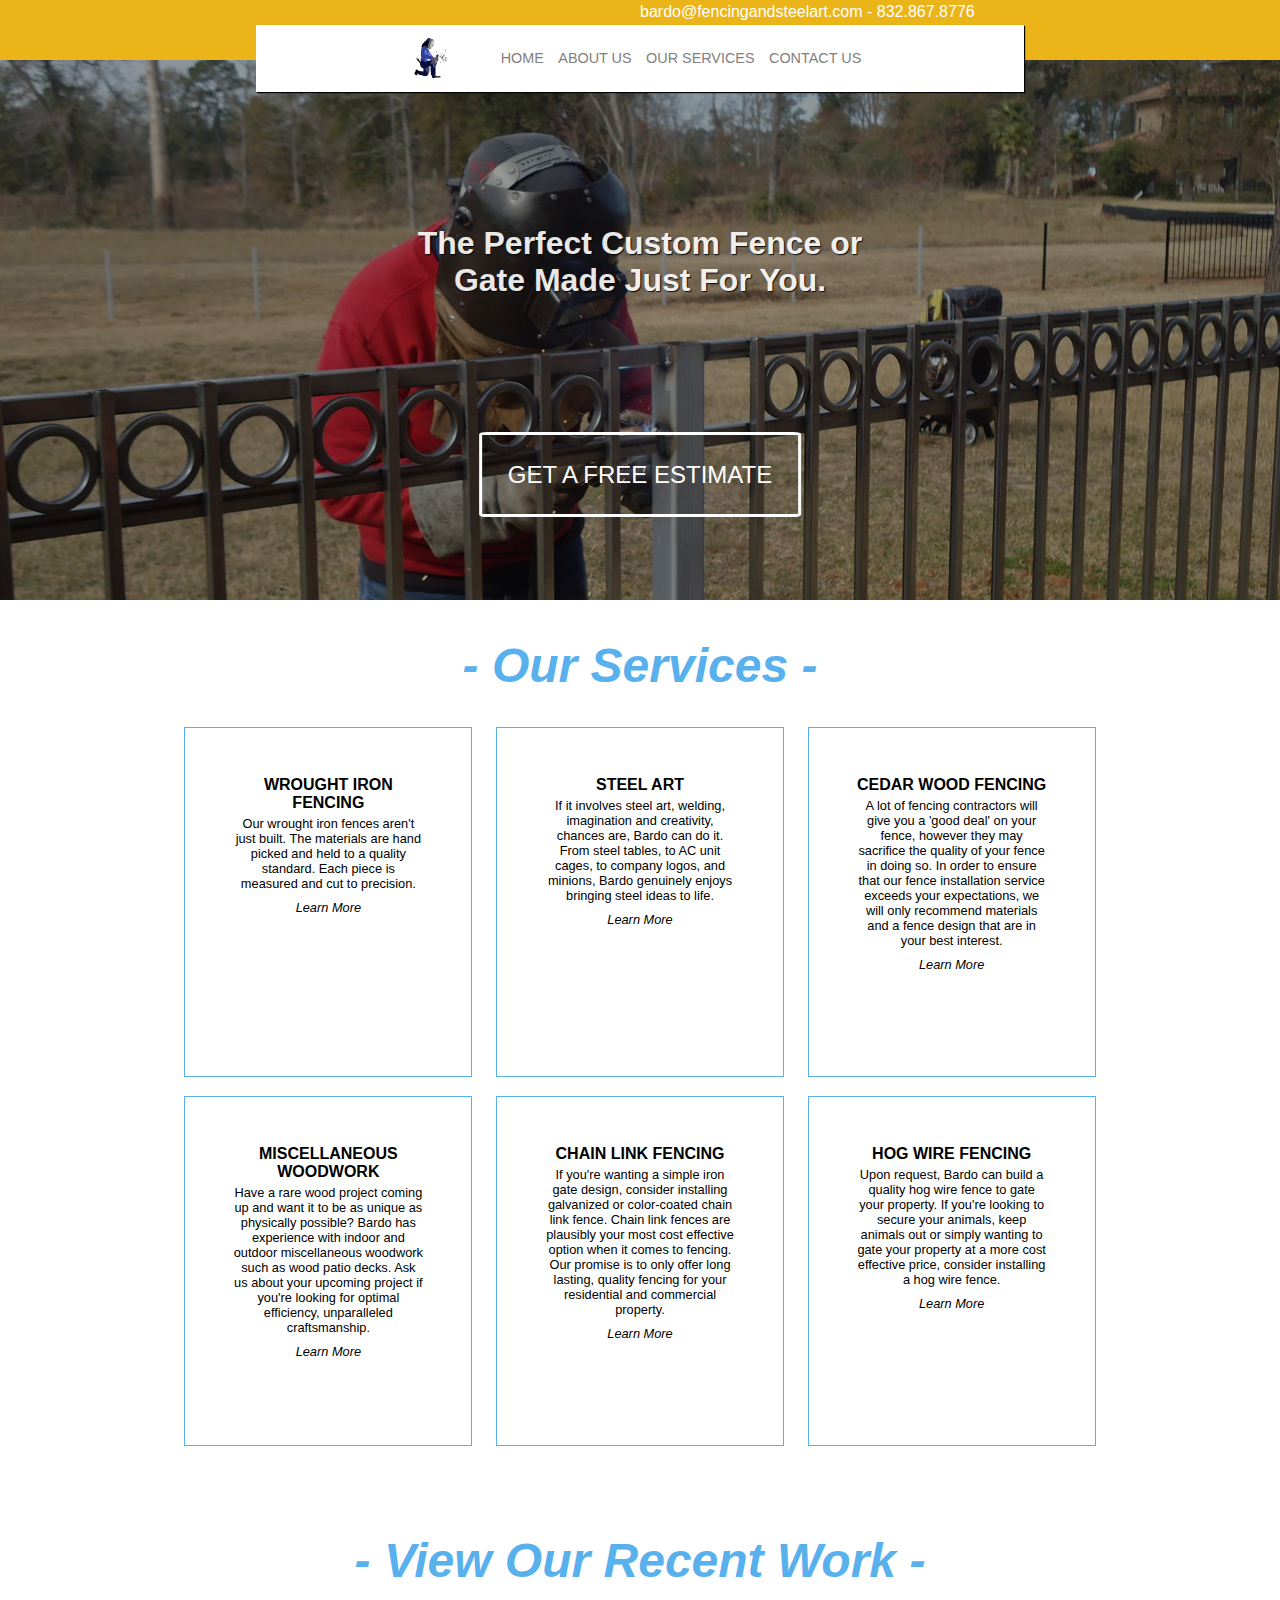
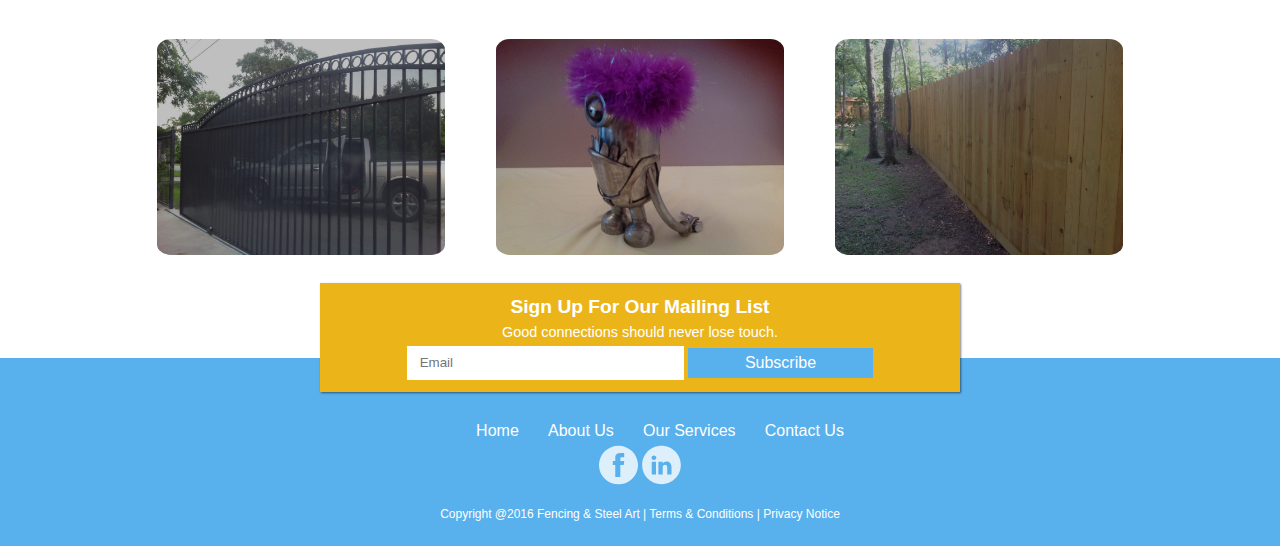
==== index.html @ 524e795d "linkedInLinkFixed" ====
<!DOCTYPE html>
<html>
<head>
	<meta name="google-site-verification" content="wmVwrDdYjZsV4L6t1O6WpBYHeqEw9Qr1m8OagSUHsdA"/>
	<link rel="stylesheet" type="text/css" href="styles/style.css">
	<title>Bardo&#39;s Fencing & Steel Art</title>
	<link rel="icon" 
      type="image/png" 
      href="images/bardoLogo2016.png">
</head>
<body>
	<div class="topHeader">
		<span class="companyInfo">
		<a href="mailto:bardo@fencingandsteelart.com">bardo@fencingandsteelart.com</a>  -  
		<a href="tel:+1-832-867-8776">832.867.8776</a></span>
	</div>
	
	<div class="imgContainer">
		<img src="images/bardoHomeImageCropped.png">
		<div class="overlay"></div>
		<span class="introText">The Perfect Custom Fence or Gate Made Just For You.</span>
		<a href="contactUs.html"><button class="ctaButton">GET A FREE ESTIMATE</button></a>
	</div>

	<div class="topMenuBar">
			<a href="index.html"><img id="logo" src="images/bardoLogo2016.png"></a>
			<ul class="navBar">
				<li><a href="index.html">HOME</a></li>
				<li><a href="aboutUs.html">ABOUT US</a></li>
				<li><a href="ourServices.html">OUR SERVICES</a></li>
				<li><a href="contactUs.html">CONTACT US</a></li>
			</ul>
		</div>

	<div class="servicesContainer">
		<h3>- Our Services -</h3>
		
		<div class="service">
			<h2>WROUGHT IRON FENCING</h2>
			<p>Our wrought iron fences aren&#39;t just built. The materials are hand picked and held to a quality standard. Each piece is measured and cut to precision.</p>
			<p class="learnMore"><a href="wroughtIronFencing.html">Learn More</a></p>
		</div>
		<div class="service">
			<h2>STEEL ART</h2>
			<p>If it involves steel art, welding, imagination and creativity, chances are, Bardo can do it. From steel tables, to AC unit cages, to company logos, and minions, Bardo genuinely enjoys bringing steel ideas to life. </p>
			<p class="learnMore"><a href="steelart.html">Learn More</a></p>
		</div>
		<div class="service">
			<h2>CEDAR WOOD FENCING</h2>
			<p>A lot of fencing contractors will give you a 'good deal' on your fence, however they may sacrifice the quality of your fence in doing so. In order to ensure that our fence installation service exceeds your expectations, we will only recommend materials and a fence design that are in your best interest.</p>
			<p class="learnMore"><a href="cedarWoodFencing.html">Learn More</a></p>
		</div>
		<div class="service">
			<h2>MISCELLANEOUS WOODWORK</h2>
			<p>Have a rare wood project coming up and want it to be as unique as physically possible? Bardo has experience with indoor and outdoor miscellaneous woodwork such as wood patio decks. Ask us about your upcoming project if you&#39;re looking for optimal efficiency, unparalleled craftsmanship.</p>
			<p class="learnMore"><a href="miscellaneousWoodWork.html">Learn More</a></p>
		</div>
			<div class="service">
			<h2>CHAIN LINK FENCING</h2>
			<p>If you&#39;re wanting a simple iron gate design, consider installing galvanized or color-coated chain link fence. Chain link fences are plausibly your most cost effective option when it comes to fencing. Our promise is to only offer long lasting, quality fencing for your residential and commercial property.</p>
			<p class="learnMore"><a href="ourServices.html">Learn More</a></p>
		</div>
			<div class="service">
			<h2>HOG WIRE FENCING</h2>
			<p>Upon request, Bardo can build a quality hog wire fence to gate your property. If you&#39;re looking to secure your animals, keep animals out or simply wanting to gate your property at a more cost effective price, consider installing a hog wire fence.</p>
			<p class="learnMore"><a href="ourServices.html">Learn More</a></p>
		</div>

	</div>
		<div class="mainContainer">
				<h3>- View Our Recent Work -</h3>
		<a href="wroughtIronFencing.html">
			<div class="project">
				<img class="projectImage" src="images/steelGateScreenJob/steelGateScreen2.jpg">		
				<div class="projectOverlay"></div>
				<h2 class="projectDescription">Steel Fencing</h2>
				<button class="projectButton">View More</button>
			</div>
		</a>
		<a href="steelart.html">
			<div class="project">
				<img class="projectImage" src="images/steelMinions/steelMinions2.jpg">
				<div class="projectOverlay"></div>
				<h2 class="projectDescription">Steel Art</h2>
				<button class="projectButton">View More</button>
			</div>
		</a>
		<a href="miscellaneousWoodWork.html">
			<div class="project">
				<img class="projectImage" src="images/woodFence/woodFence3.jpg">
				<div class="projectOverlay"></div>
				<h2 class="projectDescription">Wood Fencing</h2>
				<button class="projectButton">View More</button>
			</div>
		</a>
	</div>

	<div class="footer"> 
		<ul>
			<li class="footerMenuListItem"><a href="index.html">Home</a></li>
			<li class="footerMenuListItem"><a href="aboutUs.html">About Us</a></li>
			<li class="footerMenuListItem"><a href="ourServices.html">Our Services</a></li>
			<li class="footerMenuListItem"><a href="contactUs.html">Contact Us</a></li>

		</ul>
		<a href="https://www.facebook.com/bardosfencing/" target="_blank"><img class="icon" src="images/fbIcon.svg"></a>
		<a href="https://www.linkedin.com/company/bardosfencing&steelart" target="_blank"><img class="icon" src="images/liIcon.svg"></a>
		<p>Copyright @2016 Fencing & Steel Art   |   Terms & Conditions   |   Privacy Notice</p>

		<div class="emailSubscription">
			<h1>Sign Up For Our Mailing List</h1>
			<p>Good connections should never lose touch.</p>
			<input class="emailInput" placeholder="Email">
			<button class="subscribeButton">Subscribe</button>
		</div>
	</div>
	<script type="text/javascript" src="js/script.js"></script>
	<script>
		 (function(i,s,o,g,r,a,m){i['GoogleAnalyticsObject']=r;i[r]=i[r]||function(){
		 (i[r].q=i[r].q||[]).push(arguments)},i[r].l=1*new Date();a=s.createElement(o),
		 m=s.getElementsByTagName(o)[0];a.async=1;a.src=g;m.parentNode.insertBefore(a,m)
		 })(window,document,'script','//www.google-analytics.com/analytics.js','ga');

		 ga('create', 'UA-75287839-1', 'auto');
		 ga('send', 'pageview');

	</script>
</body>
</html>
---- styles/style.css ----
* {
	box-sizing: border-box;
	margin: 0; 
	font-family: 'Avenir', sans-serif;
}
a {
	text-decoration: none; 
	color: inherit;
}
a:visited {
	color: inherit; 
}
body {
	margin: 0; 
	padding: 0; 
}
.topHeader {
	width: 100%;
	height: 60px;
	background: rgb(235,181,26);
	position: relative;
	padding: .25%;
}
.companyInfo {
	font-size: 1em;
	color: white;
	margin-left: 50%;
}
.topMenuBar {
	width: 60%;
	background: white;
	padding: .75%;
	text-align: center; 
	position: absolute;
	top: 25px;
	left: 50%;
	transform: translate(-50%);
	box-shadow: 1px 1px 1px black;
}
#logo {
	width: 5%;
	vertical-align: middle;
}
.navBar {
	display: inline;
}
.navBar li {
	display: inline;
	padding: 5px;
	font-size: .9em;
	color: gray; 
	margin: auto;
}
.navBar li:hover {
	cursor: pointer; 
	color: black; 
	font-weight: bold; 
}
.imgContainer {
	width: 100%;
	height: 60vh;
	overflow: hidden;
}
.overlay {
	background: black; 
	opacity: .4; 
	width: 100%;
	height: 60vh;
	position: absolute;
	top: 60px; 
	left: 0;  
}
.imgContainer-NonHomePage {
	width: 100%;
	height: 400px;
	overflow: hidden;
	/*background: url("../images/bardo1.jpg");*/
	/* background-image: url("../images/wroughIronFencingHeaderImg.jpg"); */
}
.overlay-NonHomePage {
	background: black; 
	opacity: .4; 
	width: 100%;
	height: 400px;
	position: absolute;
	top: 60px; 
	left: 0;  
}
.introText-NonHomePage {
	position: absolute;
	left: 50%;
	top: 20%; 
	font-size: 2em;
	width: 40%;
	color: white;
	opacity: .9;  
	font-weight: bold; 
	transform: translateX(-50%);
	text-align: center; 
	text-shadow: 1px 1px 1px black;
}
.ctaButton-NonHomePage {
	border-radius: 2.5%;
	color: white; 
	position: absolute;
	top: 40%;
	left: 50%;
	transform: translateX(-50%);
	background-color: transparent;
	font-size: 1.5em; 
	padding: 2%; 
	border: 3px solid white;
}
.ctaButton-NonHomePage:hover {
	color: rgb(88,176,236); 
	cursor: pointer;
	border: 3px solid rgb(88,176,236);
}
img {
	width: 100%;
	display: inline-block;
}
.introText {
	position: absolute;
	left: 50%;
	top: 25%; 
	font-size: 2em;
	width: 40%;
	color: white;
	opacity: .9;  
	font-weight: bold; 
	transform: translateX(-50%);
	text-align: center; 
	text-shadow: 1px 1px 1px black;
}

.ctaButton {
	border-radius: 2.5%;
	color: white; 
	position: absolute;
	top: 48%;
	left: 50%;
	transform: translateX(-50%);
	background-color: transparent;
	font-size: 1.5em; 
	padding: 2%;
	border: 3px solid white;
}
.ctaButton:hover {
	color: rgb(88,176,236); 
	cursor: pointer;
	border: 3px solid rgb(88,176,236);
}
/*Image Projects Container*/
.mainContainer {
	width: 90%;
	text-align: center; 
	margin: 6% auto;
}
.project {
	width: 25%; 
	margin: 2%;
	display: inline-block;
	overflow: hidden;
	text-align: center;
	position: relative;
	border-radius: 5%; 
	max-height: 300px;
}
.projectImage {
	width: 100%; 
	vertical-align: middle;
}
.projectOverlay {
	position: absolute;
	top: 0;
	left: 0;
	width: 100%;
	height: 100%;
	background: black;
	opacity: .25; 
}
.projectDescription {
	font-size: 1.2em;
	color: white; 
	position: absolute;
	top: 45%;
	left: 50%;
	width: 70%;
	transform: translateX(-50%);
	text-shadow: 2px 2px 2px black;
	visibility: hidden;
}
.project:hover {
	cursor: pointer;
}
.project:hover > .projectDescription{
	visibility: visible;
	cursor: pointer; 
}
.projectButton {
	border-radius: 5%;
	color: rgb(88,176,236);
	position: absolute;
	top: 65%;
	left: 50%;
	transform: translateX(-50%);
	background-color: transparent;  
	font-size: .9em; 
	padding: 2%; 
	border: 1px solid rgb(88,176,236);
	visibility: hidden; 
}
.project:hover > .projectButton{
	visibility: visible;
	cursor: pointer; 
}
.projectButton:hover {
	font-size: 1em;
	color: white;
	border-color: white;
}
.servicesContainer {
	width: 75%;
	text-align: center; 
	margin: 3% auto;
}
h3 {
	font-weight: bold;
	font-size: 3em; 
	font-style: italic;
	color: rgb(88,176,236);
	margin: 2.5%;
}
h2 {
	font-size: 1em; 
	margin-bottom: 2%; 
}
.service {
	width: 30%; 
	min-height: 350px;
	border: 1px solid rgb(88,176,236);
	display: inline-block;
	padding: 5%; 
	vertical-align: top;
	margin: 1%; 
}
.service p {
	font-size: .8em;
}
.learnMore {
	font-style: oblique;
	margin-top: 5%; 
}
/*Footer*/
.footer {
	width: 100%;
	background: rgb(88,176,236);
	margin: auto;
	padding-top: 5%;
	padding-bottom: 2%;
	position: relative;
	text-align: center;
}
.footer p {
	margin-top: 1%;
	color: white;
	font-size: .75em;
}
.icon {
	width: 3%;
	height: 3%;
	margin: auto;
	opacity: .8;
}
.footer ul li{
	color: white;
	font-size: 1em;
	padding: 1%;
}
.footerMenuListItem {
	display: inline;
}
.emailSubscription {
	position: absolute;
	top: -40%;
	left: 50%;
	transform: translate(-50%);
	width: 50%;
	background: rgb(235,181,26);
	text-align: center;
	padding: 1%;
	box-shadow: 1px 1px 2px rgba(0,0,0,.5);
}
.emailSubscription h1 {
	font-size: 1.2em;
	color: white;
}
.emailSubscription p {
	font-size: .9em;
	color: white;
	margin: 1% auto;
}
.emailSubscription input {
	border: none;
	padding: 2%;
	height: 2.5em;
	width: 45%;
}
.subscribeButton {
	color: white;
	font-size: 1em;
	background: rgb(88,176,236);
	border: none;
	padding: 1%;
    width: 30%;
    vertical-align: middle;
}

/* WoodProject1 */
.woodMainContainer {
	margin: 4% auto;
	width: 100%;
	text-align: center;
}
.woodProjectDiv {
	width: 35%;
	height: 350px; 
	overflow: hidden;
	border: 2px solid black;
	border-radius: 1%; 
	display: inline-block;
	margin: 1%;  
}
.woodProjectDiv:hover {
	cursor: pointer;
}
.woodProjectPhoto {
	width: 100%; 
}

/*Contact Us*/
.contactContainer {
	width: 70%;
	margin: 5% auto;
	text-align: center;
}
.contactInput {
	width: 45%;
	height: 30px;
	display: block;
	padding-left: 5px; 
	margin: 3% auto;
}
.contactUsButton {
	color: white;
	background: rgb(88,176,236);
	border-radius: 2%;
	border: 1px solid rgb(88, 176,236);
	width: 30%;
	height: 30px;
}
h1 {
	font-size: 1.2em;
	color: rgba(0, 0, 0, 0.8);
}
.messageTextBox {
	min-height: 50px; 
	min-width: 45%; 
	resize: none;
	text-align: top; 	
}
/*About Us*/
.aboutUsContainer {
	text-align: justify;
	width: 65%;
	margin: 7% auto;
}
.aboutUsContainer * {
	line-height: 1.4;
}
.aboutUsContainer h1 {
	font-style: oblique;
	color: rgb(88, 176, 236);
	margin-bottom: 2%;
}
.aboutUsContainer h2 {
	margin-top: 2%;
}
input.text {
	border: 1px solid rgb(88,176,236);
}

/*Our Services*/
.pageService {
	width: 35%; 
	min-height: 500px;
	border: 1px solid rgb(88,176,236);
	display: inline-block;
	padding: 2%; 
	vertical-align: top;
	margin: 1%; 
	text-align: justify;
}
.servicesPageContainer {
	width: 90%;
	text-align: center;
	margin: 7% auto;
}
.servicesPageContainer * {
	line-height: 1.4;
}

/*Single Service Page*/
.singleServiceContainer {
	width: 70%;
	margin: 7% auto;
	text-align: center;
}
.singleServiceContainer p {
	font-size: 1em;
	margin: 1% auto;
}
.singleServiceContainer * {
	line-height: 1.4;
}
.singleServiceList {
	text-align: left;
	width: 80%;
}
.singleServiceProject {
	width: 20%;
	margin: 5% 2%;
	overflow: hidden;
	max-height: 300px;
	border: 1px solid rgb(88,176,236);
	border-radius: 5%;
	display: inline-block;
	position: relative;
}
.singleServiceProject img {
	width: 100%;
	vertical-align: middle;
}
@media only screen and (max-width: 760px) {
	.companyInfo {
	margin-left: 30%;
	}
	.topMenuBar {
	width: 80%;
	}
	.imgContainer {
		height: 400px;
	}
	.overlay {
		height: 400px;
	}
	.introText {
		font-size: 2em;
		width: 50%; 
		top: 20%;
	}
	.overlay {
		opacity: .4; 
	}
	.ctaButton {
		font-size: 1.5em; 
		top: 45%;
	}
	.mainContainer {
		padding: 1%;
		width: 80%;
		margin-bottom: 10%;
	}
	.project {
		display: block;
		width: 80%; 
		margin: auto;
		margin-bottom: 2%; 
	}
	.service {
		display: block;
		width: 100%; 
		margin: auto;
		margin-bottom: 2%; 
		min-height: 200px;
	}
	.servicesContainer {
		width: 80%;
	}
	.footer ul {
		margin-top: 3%;
	}
	.emailSubscription {
		width: 80%;
	}
	.woodProjectDiv {
		display: block;
		width: 80%;
		margin: auto; 
		margin-bottom: 2%; 
	}
	.introText-NonHomePage {
		top: 15%;
		width: 55%;
	}
	.ctaButton-NonHomePage {
		top: 40%;
		font-size: 1.5em;
	}
	.aboutUsContainer {
		margin: 15% auto;
	}
	.servicesPageContainer {
		margin-bottom: 10%;
	}
	.contactContainer {
		padding: 5%;
		margin: 10% auto;
		width: 90%;
	}
	.pageService {
		width: 80%;
	}
	.singleServiceProject {
		width: 45%;
	}
}

/* Ipad */
@media only screen and (min-device-width: 481px) and (max-device-width: 1024px) and (orientation:portrait) {
	.companyInfo {
		margin-left: 45%;
	}
	.imgContainer {
		height: 400px;
	}
	.imgContainer-NonHomePage {
		height: 350px;
	}
	.overlay-NonHomePage {
		height: 350px;
	}
	.overlay {
		height: 400px;
	}
	.introText {
		width: 50%; 
		top: 10%;
	}
	.ctaButton {
		top: 20%;
	}
	.mainContainer {
		padding: 1%;
		width: 90%;
		margin-bottom: 10%;
	}
	.project {
		display: block;
		width: 80%; 
		min-height: 400px;
		margin: 1% auto;
	}
	.service {
		display: block;
		width: 100%; 
		margin: 1% auto;
		min-height: 200px;
	}
	.servicesContainer {
		width: 80%;
	}
	.footer ul {
		margin-top: 2%;
	}
	.footer p {
		font-size: .5em;
	}
	.emailSubscription {
		width: 70%;
		top: -30%;
	}
	.woodProjectDiv {
		display: block;
		width: 80%;
		margin: auto; 
		margin-bottom: 2%; 
	}
	.introText-NonHomePage {
		top: 10%;
		width: 55%;
	}
	.ctaButton-NonHomePage {
		top: 20%;
		font-size: 1.5em;
	}
	.aboutUsContainer {
		width: 79%;
	}
	.servicesPageContainer {
		margin-bottom: 10%;
		width: 100%;
	}
	.contactContainer {
		padding: 5%;
		margin: 0% auto;
		width: 90%;
	}
	.pageService {
		width: 80%;
		min-height: 250px;
	}
	.singleServiceContainer {
		width: 79%;
	}
	.singleServiceProject {
		width: 45%;
	}

}

@media screen and (max-device-width: 480px) {

	.companyInfo {
	margin-left: 50%;
	}
	.imgContainer {
		height: 400px;
	}
	.overlay {
		height: 400px;
	}
	.introText {
		width: 50%; 
		top: 10%;
	}
	.ctaButton {
		top: 20%;
	}
	.mainContainer {
		padding: 1%;
		width: 90%;
		margin-bottom: 10%;
	}
	.project {
		display: block;
		width: 80%; 
		min-height: 400px;
		margin: 1% auto;
	}
	.service {
		display: block;
		width: 100%; 
		margin: 1% auto;
		min-height: 200px;
	}
	.servicesContainer {
		width: 80%;
	}
	.footer ul {
		margin-top: 2%;
	}
	.footer p {
		font-size: .5em;
	}
	.emailSubscription {
		width: 70%;
		top: -30%;
	}
	.woodProjectDiv {
		display: block;
		width: 80%;
		margin: auto; 
		margin-bottom: 2%; 
	}
	.introText-NonHomePage {
		top: 10%;
		width: 55%;
	}
	.ctaButton-NonHomePage {
		top: 18%;
		font-size: 1.5em;
	}
	.aboutUsContainer {
		margin: 15% auto;
		width: 79%;
	}
	.servicesPageContainer {
		margin-bottom: 10%;
		width: 100%;
	}
	.contactContainer {
		padding: 5%;
		margin: 10% auto;
		width: 90%;
	}
	.pageService {
		width: 80%;
	}
	.singleServiceContainer {
		width: 79%;
	}
	.singleServiceProject {
		width: 45%;
	}
}
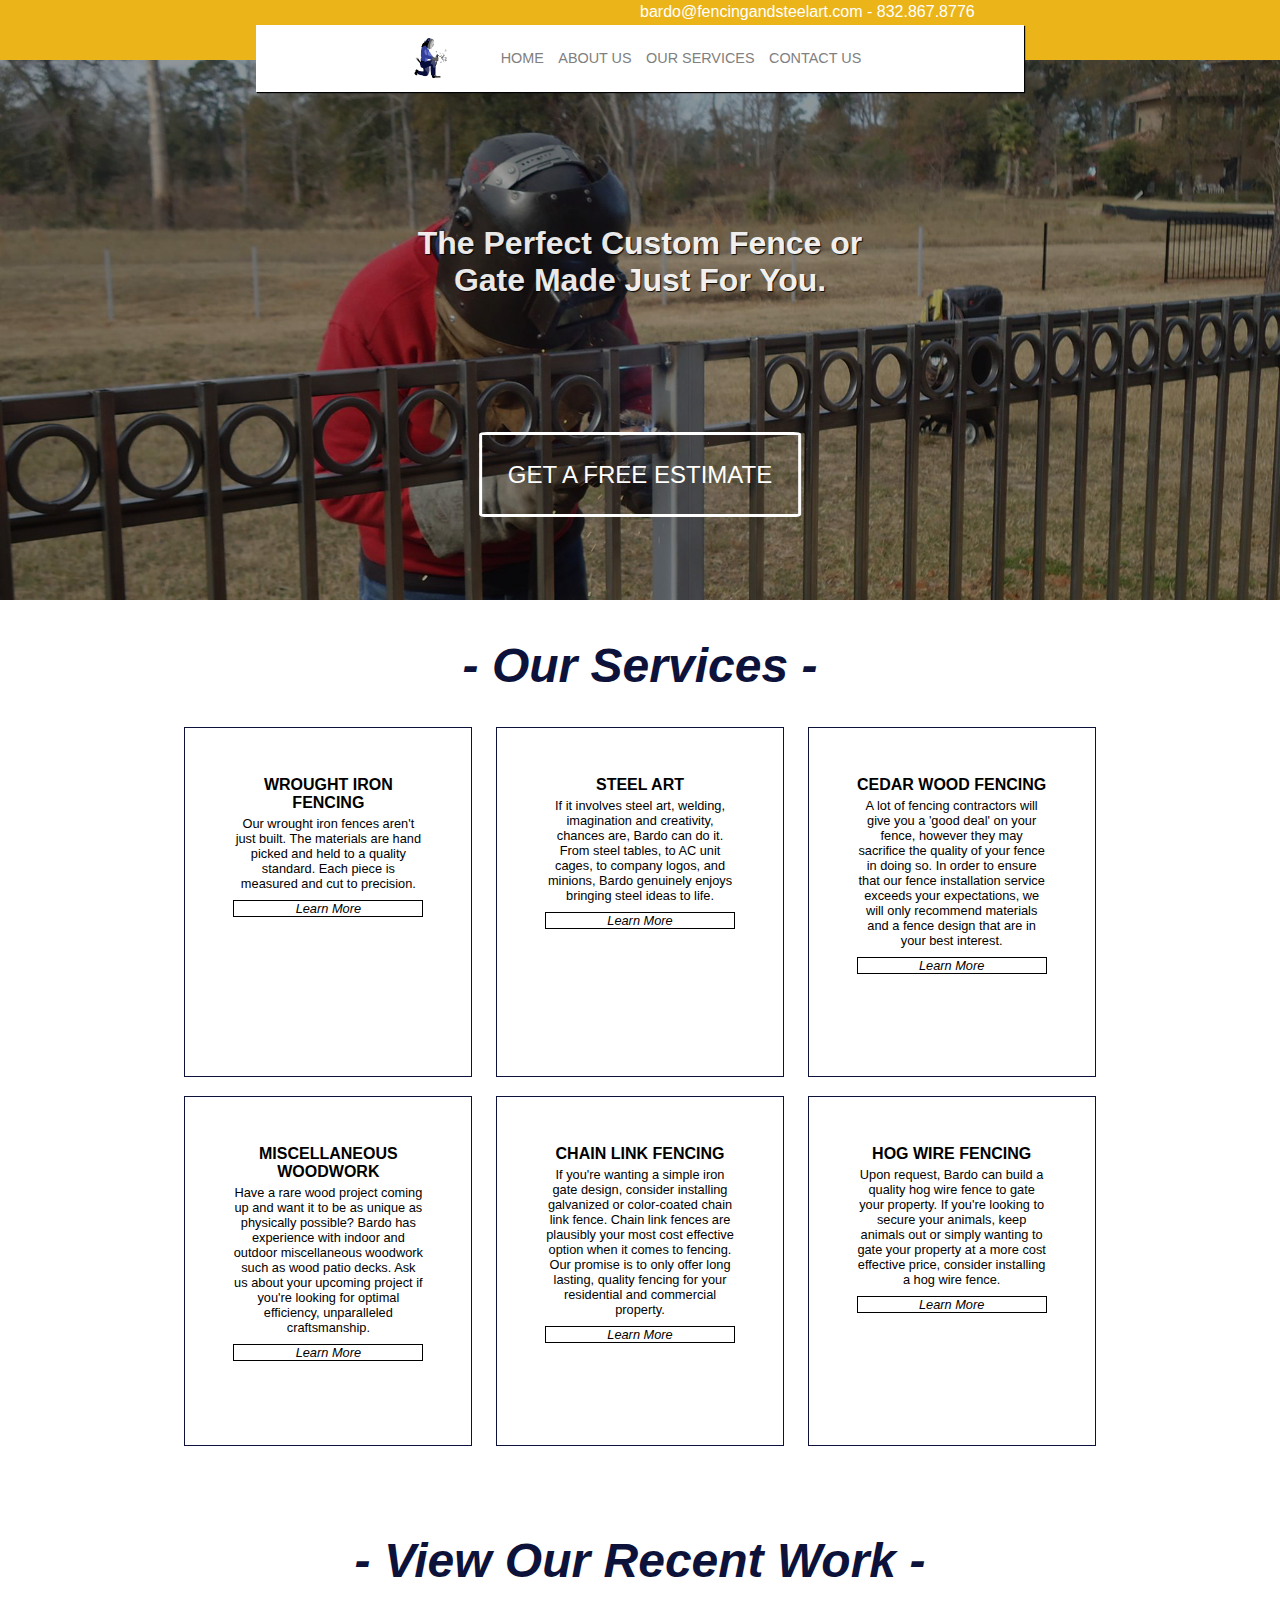
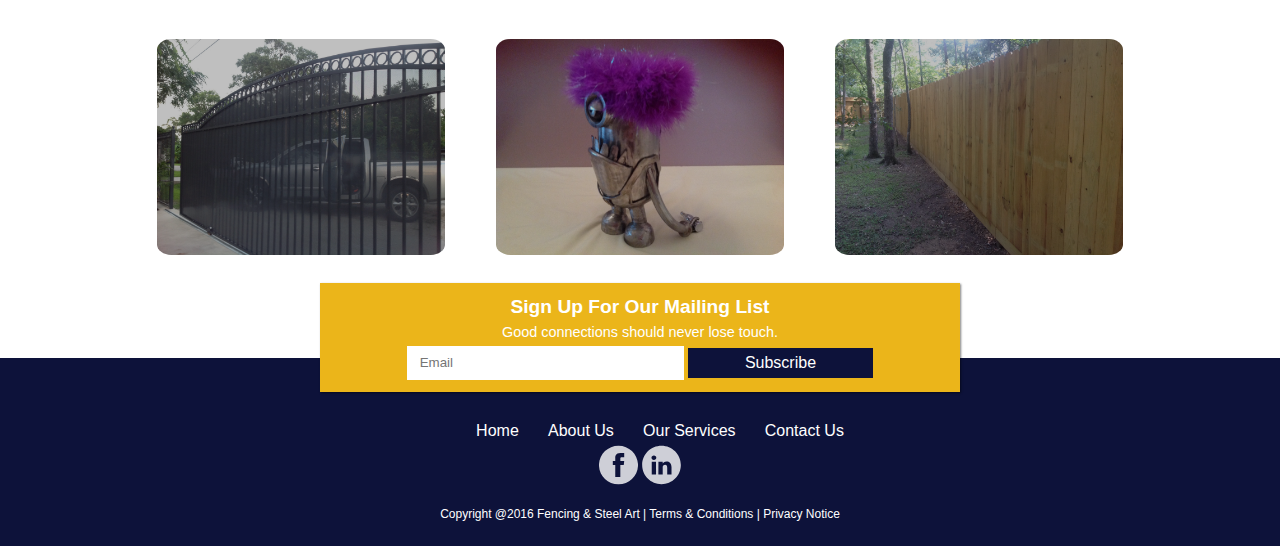
==== commit 95309c6a: "colorChange" ====
--- a/index.html
+++ b/index.html
@@ -58,12 +58,12 @@
 			<div class="service">
 			<h2>CHAIN LINK FENCING</h2>
 			<p>If you&#39;re wanting a simple iron gate design, consider installing galvanized or color-coated chain link fence. Chain link fences are plausibly your most cost effective option when it comes to fencing. Our promise is to only offer long lasting, quality fencing for your residential and commercial property.</p>
-			<p class="learnMore"><a href="ourServices.html">Learn More</a></p>
+			<p class="learnMore"><a href="chainLinkFencing.html">Learn More</a></p>
 		</div>
 			<div class="service">
 			<h2>HOG WIRE FENCING</h2>
 			<p>Upon request, Bardo can build a quality hog wire fence to gate your property. If you&#39;re looking to secure your animals, keep animals out or simply wanting to gate your property at a more cost effective price, consider installing a hog wire fence.</p>
-			<p class="learnMore"><a href="ourServices.html">Learn More</a></p>
+			<p class="learnMore"><a href="hogWireFencing.html">Learn More</a></p>
 		</div>
 
 	</div>
--- a/styles/style.css
+++ b/styles/style.css
@@ -112,9 +112,9 @@
 	border: 3px solid white;
 }
 .ctaButton-NonHomePage:hover {
-	color: rgb(88,176,236); 
+	color: #E6A900;
 	cursor: pointer;
-	border: 3px solid rgb(88,176,236);
+	border: 3px solid #E6A900;
 }
 img {
 	width: 100%;
@@ -147,9 +147,9 @@
 	border: 3px solid white;
 }
 .ctaButton:hover {
-	color: rgb(88,176,236); 
+	color: #E6A900; 
 	cursor: pointer;
-	border: 3px solid rgb(88,176,236);
+	border: 3px solid #E6A900;
 }
 /*Image Projects Container*/
 .mainContainer {
@@ -200,7 +200,7 @@
 }
 .projectButton {
 	border-radius: 5%;
-	color: rgb(88,176,236);
+	color: white;
 	position: absolute;
 	top: 65%;
 	left: 50%;
@@ -208,8 +208,9 @@
 	background-color: transparent;  
 	font-size: .9em; 
 	padding: 2%; 
-	border: 1px solid rgb(88,176,236);
+	border: 1px solid white;
 	visibility: hidden; 
+	opacity: .8;
 }
 .project:hover > .projectButton{
 	visibility: visible;
@@ -217,8 +218,7 @@
 }
 .projectButton:hover {
 	font-size: 1em;
-	color: white;
-	border-color: white;
+	opacity: 1;
 }
 .servicesContainer {
 	width: 75%;
@@ -229,7 +229,7 @@
 	font-weight: bold;
 	font-size: 3em; 
 	font-style: italic;
-	color: rgb(88,176,236);
+	color: #0D123A;
 	margin: 2.5%;
 }
 h2 {
@@ -239,7 +239,7 @@
 .service {
 	width: 30%; 
 	min-height: 350px;
-	border: 1px solid rgb(88,176,236);
+	border: 1px solid #0D123A;
 	display: inline-block;
 	padding: 5%; 
 	vertical-align: top;
@@ -251,11 +251,13 @@
 .learnMore {
 	font-style: oblique;
 	margin-top: 5%; 
+	border: 1px solid;
 }
 /*Footer*/
 .footer {
 	width: 100%;
-	background: rgb(88,176,236);
+/* 	background: rgb(88,176,236); */
+	background: #0D123A;
 	margin: auto;
 	padding-top: 5%;
 	padding-bottom: 2%;
@@ -280,6 +282,9 @@
 }
 .footerMenuListItem {
 	display: inline;
+}
+.footerMenuListItem:hover {
+	text-decoration: underline;
 }
 .emailSubscription {
 	position: absolute;
@@ -310,11 +315,18 @@
 .subscribeButton {
 	color: white;
 	font-size: 1em;
-	background: rgb(88,176,236);
+	background: #0D123A;
 	border: none;
 	padding: 1%;
     width: 30%;
     vertical-align: middle;
+}
+.subscribeButton:hover {
+	cursor: pointer;
+}
+.subscribeButton:focus {
+	outline: none;
+	opacity: .8;
 }
 
 /* WoodProject1 */
@@ -395,7 +407,7 @@
 .pageService {
 	width: 35%; 
 	min-height: 500px;
-	border: 1px solid rgb(88,176,236);
+	border: 1px solid #304098;
 	display: inline-block;
 	padding: 2%; 
 	vertical-align: top;
@@ -433,7 +445,7 @@
 	margin: 5% 2%;
 	overflow: hidden;
 	max-height: 300px;
-	border: 1px solid rgb(88,176,236);
+	border: 1px solid #304098;
 	border-radius: 5%;
 	display: inline-block;
 	position: relative;
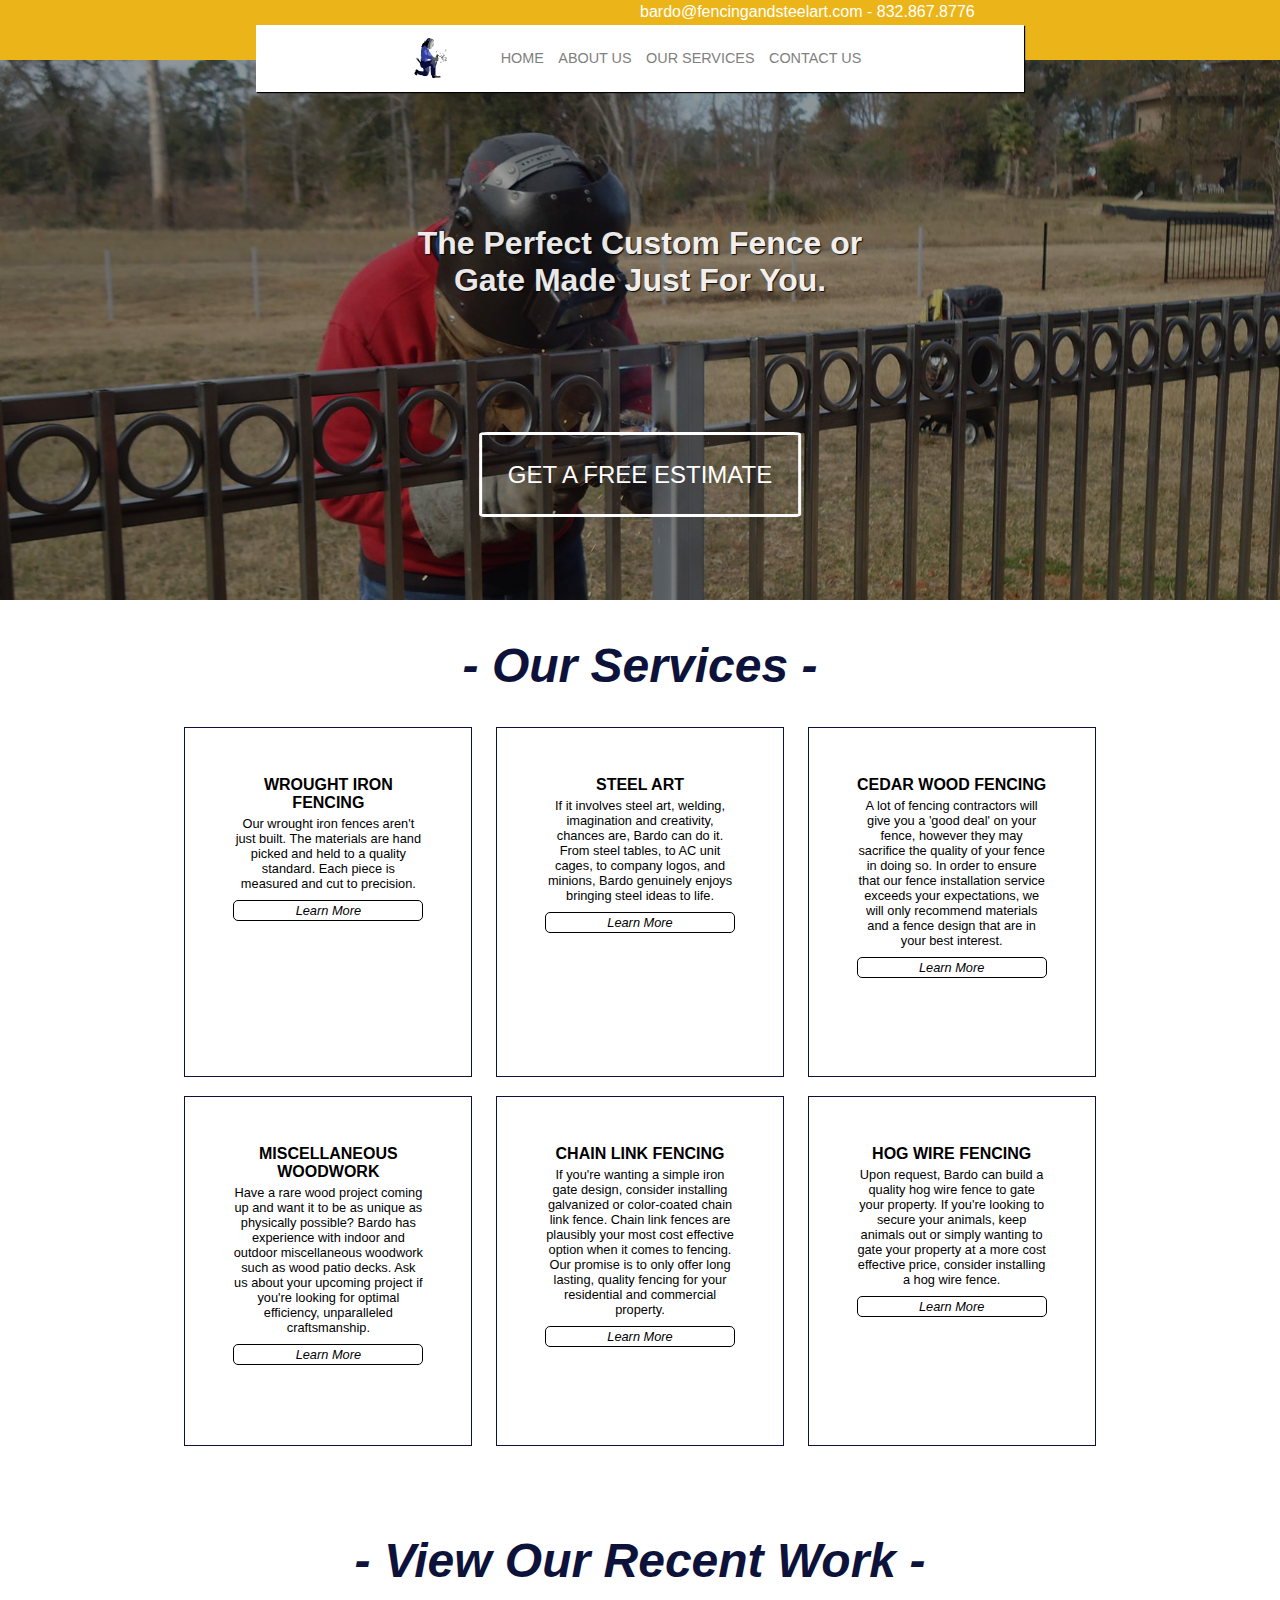
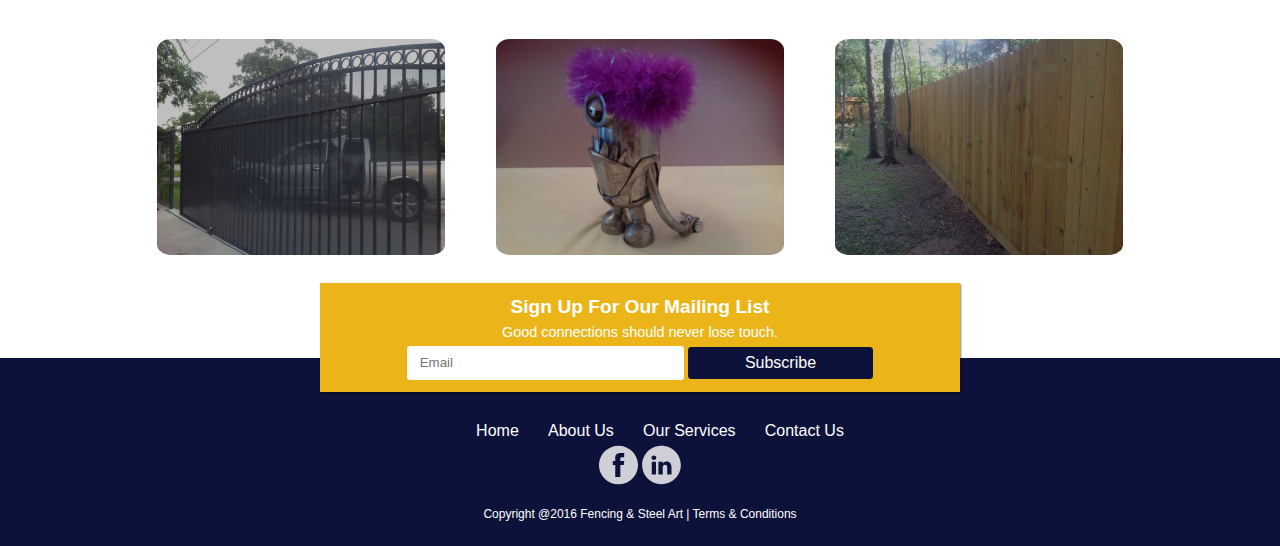
==== commit 7224f1d0: "addedTermsPage" ====
--- a/index.html
+++ b/index.html
@@ -105,7 +105,7 @@
 		</ul>
 		<a href="https://www.facebook.com/bardosfencing/" target="_blank"><img class="icon" src="images/fbIcon.svg"></a>
 		<a href="https://www.linkedin.com/company/bardosfencing&steelart" target="_blank"><img class="icon" src="images/liIcon.svg"></a>
-		<p>Copyright @2016 Fencing & Steel Art   |   Terms & Conditions   |   Privacy Notice</p>
+		<p>Copyright @2016 Fencing & Steel Art   |   <a href="terms.html">Terms & Conditions</a></p>
 
 		<div class="emailSubscription">
 			<h1>Sign Up For Our Mailing List</h1>
--- a/styles/style.css
+++ b/styles/style.css
@@ -250,8 +250,14 @@
 }
 .learnMore {
 	font-style: oblique;
-	margin-top: 5%; 
-	border: 1px solid;
+    margin-top: 5%;
+    border: 1px solid;
+    padding: 1%;
+    border-radius: 5px;
+    background: transparent;
+}
+.termsContainer {
+	text-align: left !important;
 }
 /*Footer*/
 .footer {
@@ -311,12 +317,14 @@
 	padding: 2%;
 	height: 2.5em;
 	width: 45%;
+	border-radius: 3px;
 }
 .subscribeButton {
 	color: white;
 	font-size: 1em;
 	background: #0D123A;
-	border: none;
+	border: 1px solid #0D123A;
+	border-radius: 3px;
 	padding: 1%;
     width: 30%;
     vertical-align: middle;
@@ -454,6 +462,10 @@
 	width: 100%;
 	vertical-align: middle;
 }
+
+
+
+
 @media only screen and (max-width: 760px) {
 	.companyInfo {
 	margin-left: 30%;
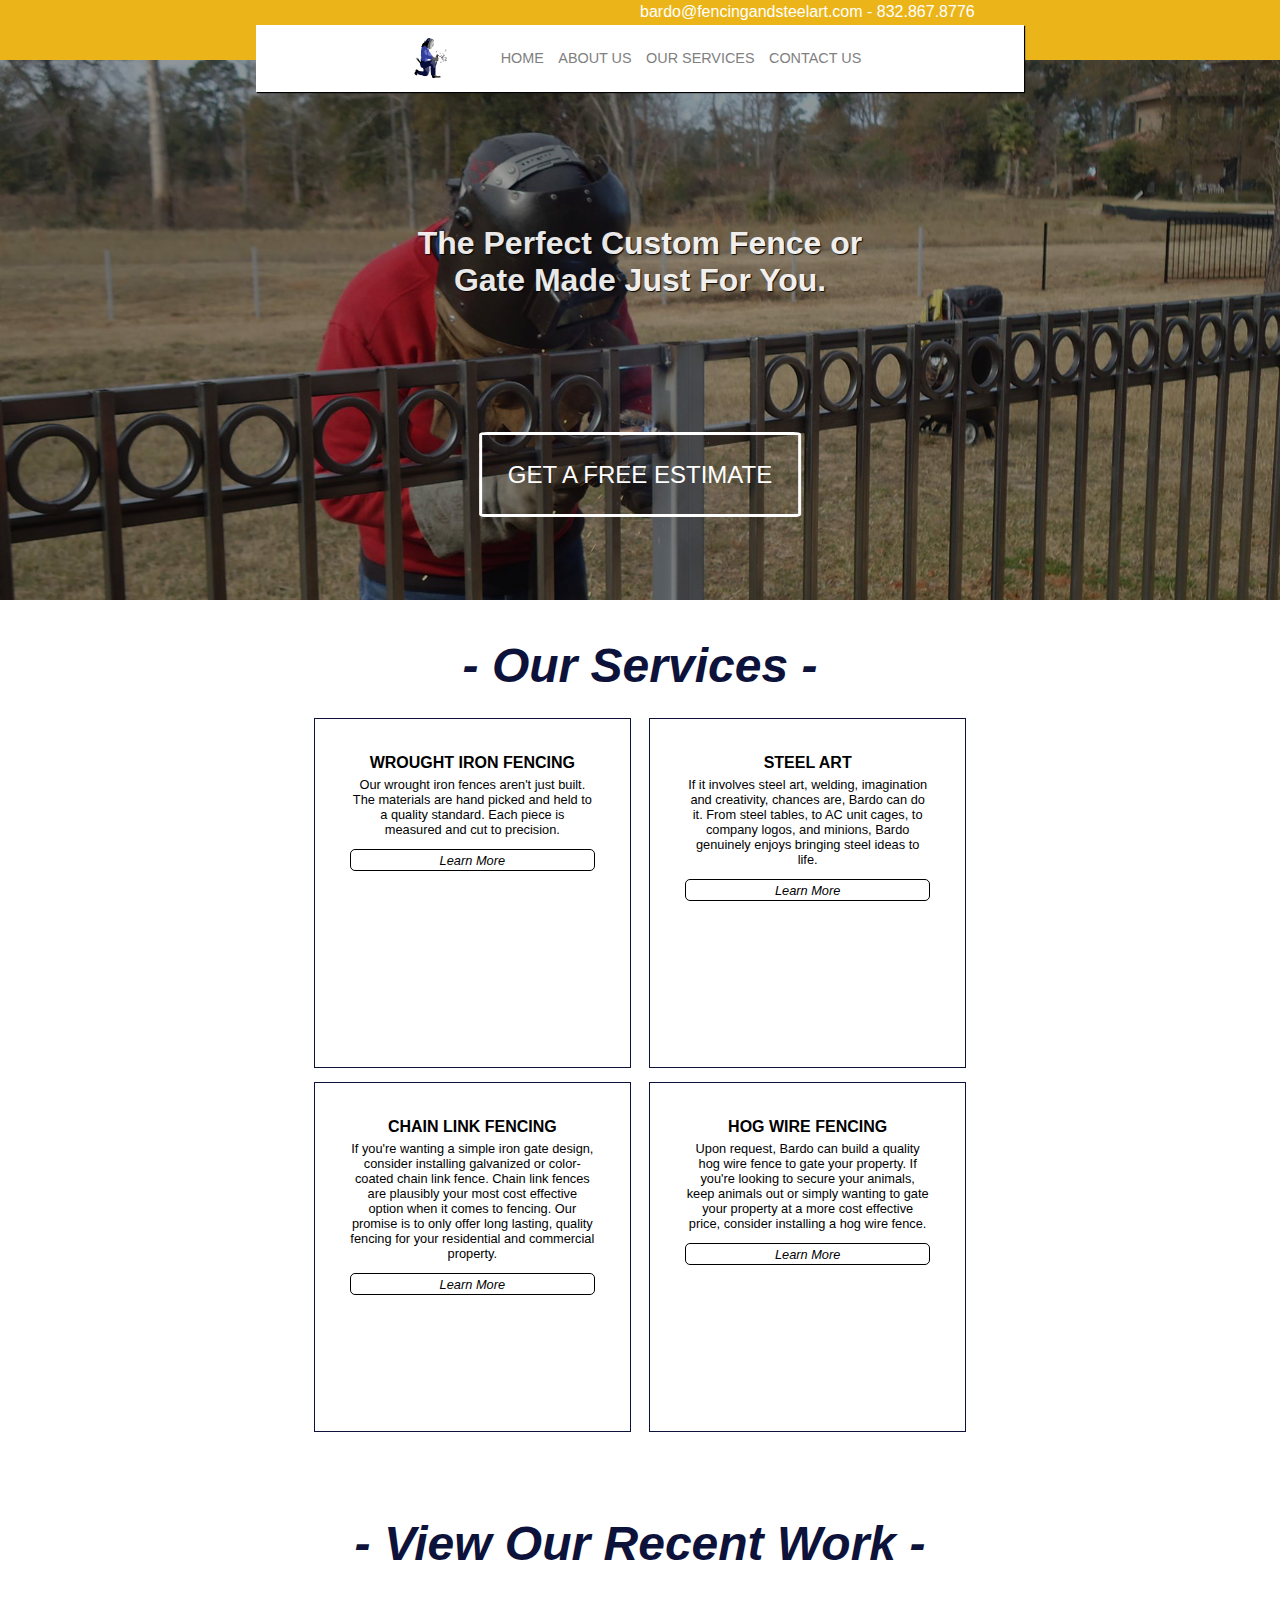
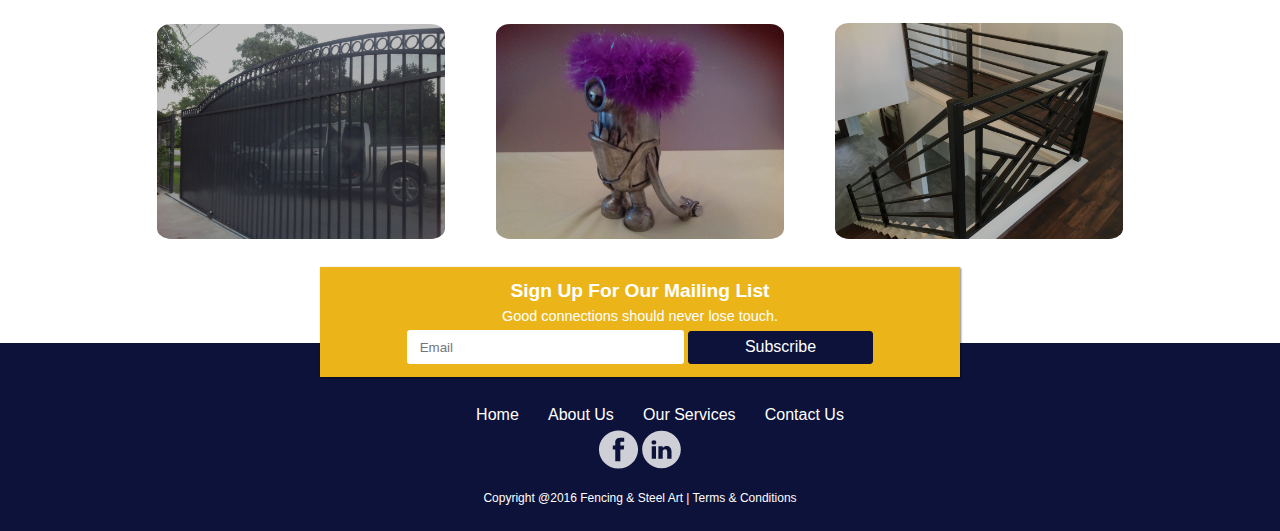
==== commit e9a49f86: "add iron railing image" ====
--- a/index.html
+++ b/index.html
@@ -45,7 +45,7 @@
 			<p>If it involves steel art, welding, imagination and creativity, chances are, Bardo can do it. From steel tables, to AC unit cages, to company logos, and minions, Bardo genuinely enjoys bringing steel ideas to life. </p>
 			<p class="learnMore"><a href="steelart.html">Learn More</a></p>
 		</div>
-		<div class="service">
+		<!-- <div class="service">
 			<h2>CEDAR WOOD FENCING</h2>
 			<p>A lot of fencing contractors will give you a 'good deal' on your fence, however they may sacrifice the quality of your fence in doing so. In order to ensure that our fence installation service exceeds your expectations, we will only recommend materials and a fence design that are in your best interest.</p>
 			<p class="learnMore"><a href="cedarWoodFencing.html">Learn More</a></p>
@@ -54,7 +54,7 @@
 			<h2>MISCELLANEOUS WOODWORK</h2>
 			<p>Have a rare wood project coming up and want it to be as unique as physically possible? Bardo has experience with indoor and outdoor miscellaneous woodwork such as wood patio decks. Ask us about your upcoming project if you&#39;re looking for optimal efficiency, unparalleled craftsmanship.</p>
 			<p class="learnMore"><a href="miscellaneousWoodWork.html">Learn More</a></p>
-		</div>
+		</div> -->
 			<div class="service">
 			<h2>CHAIN LINK FENCING</h2>
 			<p>If you&#39;re wanting a simple iron gate design, consider installing galvanized or color-coated chain link fence. Chain link fences are plausibly your most cost effective option when it comes to fencing. Our promise is to only offer long lasting, quality fencing for your residential and commercial property.</p>
@@ -85,11 +85,11 @@
 				<button class="projectButton">View More</button>
 			</div>
 		</a>
-		<a href="miscellaneousWoodWork.html">
+		<a href="wroughtIronFencing.html">
 			<div class="project">
-				<img class="projectImage" src="images/woodFence/woodFence3.jpg">
+				<img class="projectImage" src="images/wrought_iron_fencing_houston_texas.jpg">
 				<div class="projectOverlay"></div>
-				<h2 class="projectDescription">Wood Fencing</h2>
+				<h2 class="projectDescription">Iron Railing</h2>
 				<button class="projectButton">View More</button>
 			</div>
 		</a>
--- a/styles/style.css
+++ b/styles/style.css
@@ -221,7 +221,7 @@
 	opacity: 1;
 }
 .servicesContainer {
-	width: 75%;
+	width: 55%;
 	text-align: center; 
 	margin: 3% auto;
 }
@@ -237,7 +237,7 @@
 	margin-bottom: 2%; 
 }
 .service {
-	width: 30%; 
+	width: 45%; 
 	min-height: 350px;
 	border: 1px solid #0D123A;
 	display: inline-block;
@@ -466,7 +466,34 @@
 
 
 
+/* GALLERY */
+.thumb {
+	width: 200px; 
+}
+#feature {
+	width: 600px; 
+	float:right; 
+	/* margin: 10px; */
+}
+#feature img {
+	border: 4px solid #ccc;
+}
+.thumb {
+	border: 4px solid #ccc; 
+	/* margin: 4px; */
+}
+
+
+
 @media only screen and (max-width: 760px) {
+	/* GALLERY MOBILE */
+	#feature {
+		width: 100%;
+	}
+	.thumb {
+		width: 100px;
+	}
+
 	.companyInfo {
 	margin-left: 30%;
 	}
@@ -553,6 +580,14 @@
 
 /* Ipad */
 @media only screen and (min-device-width: 481px) and (max-device-width: 1024px) and (orientation:portrait) {
+		/* GALLERY MOBILE */
+	#feature {
+		width: 100%;
+	}
+	.thumb {
+		width: 100px;
+	}
+
 	.companyInfo {
 		margin-left: 45%;
 	}
@@ -645,6 +680,13 @@
 }
 
 @media screen and (max-device-width: 480px) {
+	/* GALLERY MOBILE */
+	#feature {
+		width: 100%;
+	}
+	.thumb {
+		width: 100px;
+	}
 
 	.companyInfo {
 	margin-left: 50%;
@@ -728,4 +770,7 @@
 	.singleServiceProject {
 		width: 45%;
 	}
-}+}
+
+
+
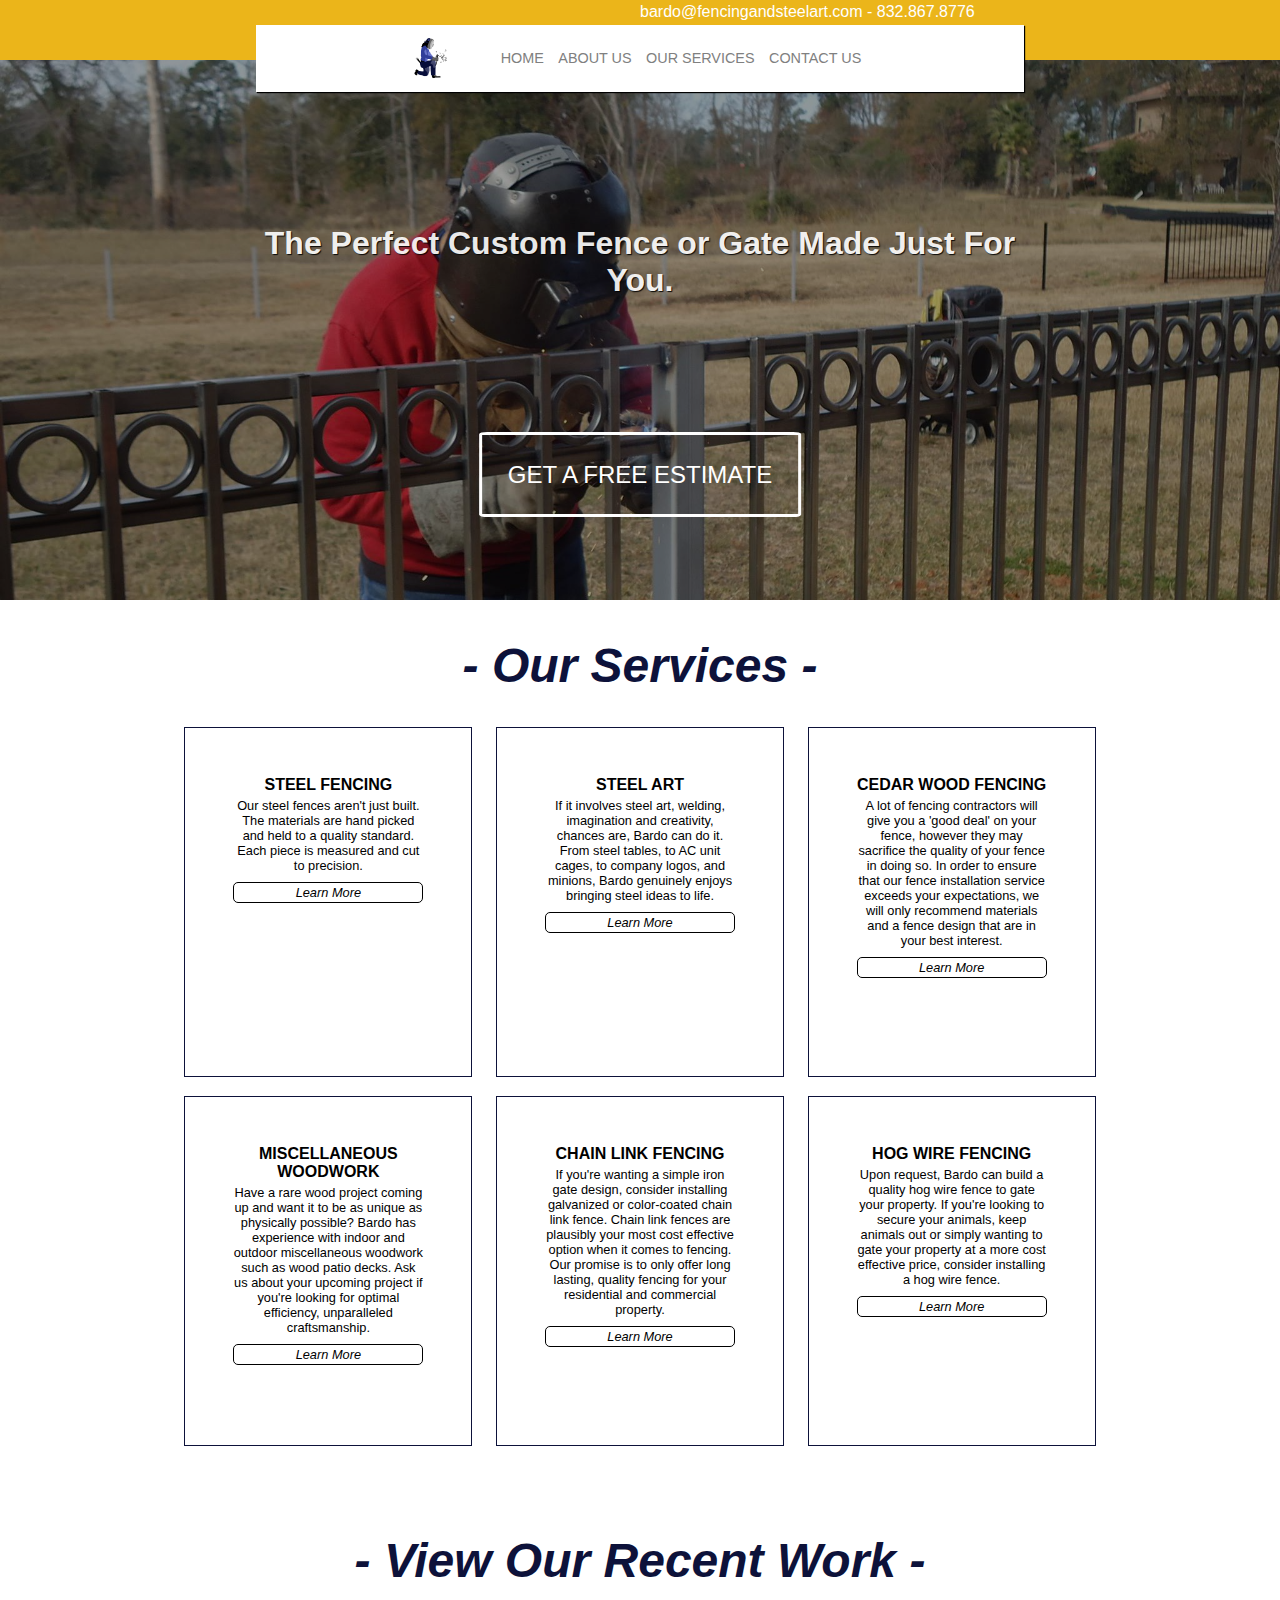
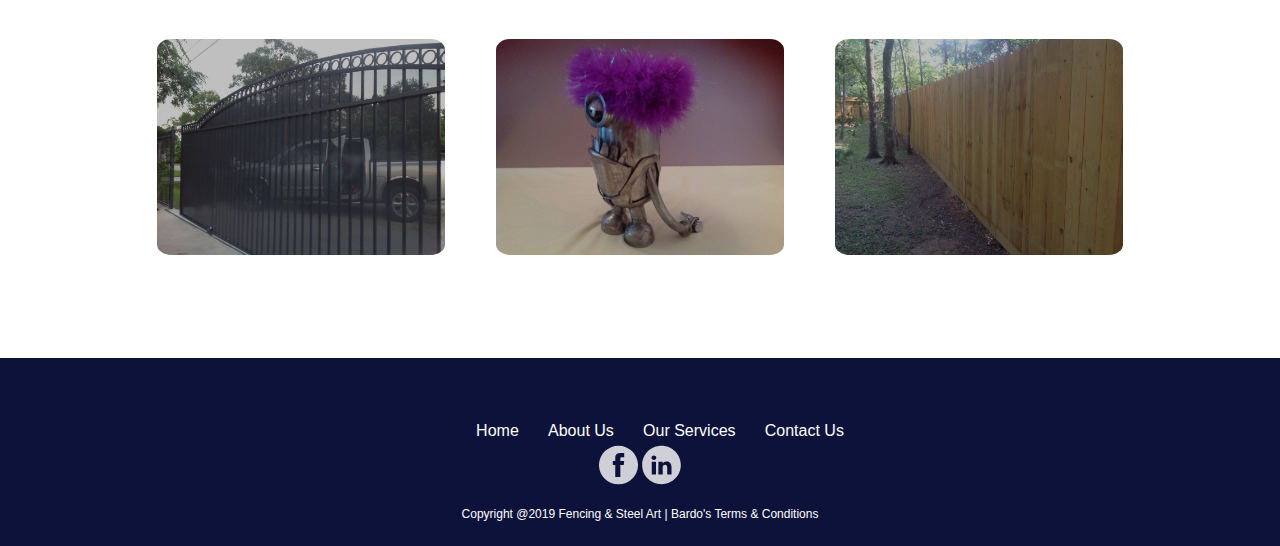
==== commit f4145a49: "Sunday Oct 27, 2019" ====
--- a/index.html
+++ b/index.html
@@ -16,7 +16,7 @@
 	</div>
 	
 	<div class="imgContainer">
-		<img src="images/bardoHomeImageCropped.png">
+		<img src="images/bardoHomeImageCroppedSmall.jpg">
 		<div class="overlay"></div>
 		<span class="introText">The Perfect Custom Fence or Gate Made Just For You.</span>
 		<a href="contactUs.html"><button class="ctaButton">GET A FREE ESTIMATE</button></a>
@@ -36,8 +36,8 @@
 		<h3>- Our Services -</h3>
 		
 		<div class="service">
-			<h2>WROUGHT IRON FENCING</h2>
-			<p>Our wrought iron fences aren&#39;t just built. The materials are hand picked and held to a quality standard. Each piece is measured and cut to precision.</p>
+			<h2>STEEL FENCING</h2>
+			<p>Our steel fences aren&#39;t just built. The materials are hand picked and held to a quality standard. Each piece is measured and cut to precision.</p>
 			<p class="learnMore"><a href="wroughtIronFencing.html">Learn More</a></p>
 		</div>
 		<div class="service">
@@ -45,7 +45,7 @@
 			<p>If it involves steel art, welding, imagination and creativity, chances are, Bardo can do it. From steel tables, to AC unit cages, to company logos, and minions, Bardo genuinely enjoys bringing steel ideas to life. </p>
 			<p class="learnMore"><a href="steelart.html">Learn More</a></p>
 		</div>
-		<!-- <div class="service">
+		<div class="service">
 			<h2>CEDAR WOOD FENCING</h2>
 			<p>A lot of fencing contractors will give you a 'good deal' on your fence, however they may sacrifice the quality of your fence in doing so. In order to ensure that our fence installation service exceeds your expectations, we will only recommend materials and a fence design that are in your best interest.</p>
 			<p class="learnMore"><a href="cedarWoodFencing.html">Learn More</a></p>
@@ -54,7 +54,7 @@
 			<h2>MISCELLANEOUS WOODWORK</h2>
 			<p>Have a rare wood project coming up and want it to be as unique as physically possible? Bardo has experience with indoor and outdoor miscellaneous woodwork such as wood patio decks. Ask us about your upcoming project if you&#39;re looking for optimal efficiency, unparalleled craftsmanship.</p>
 			<p class="learnMore"><a href="miscellaneousWoodWork.html">Learn More</a></p>
-		</div> -->
+		</div>
 			<div class="service">
 			<h2>CHAIN LINK FENCING</h2>
 			<p>If you&#39;re wanting a simple iron gate design, consider installing galvanized or color-coated chain link fence. Chain link fences are plausibly your most cost effective option when it comes to fencing. Our promise is to only offer long lasting, quality fencing for your residential and commercial property.</p>
@@ -85,11 +85,11 @@
 				<button class="projectButton">View More</button>
 			</div>
 		</a>
-		<a href="wroughtIronFencing.html">
+		<a href="miscellaneousWoodWork.html">
 			<div class="project">
-				<img class="projectImage" src="images/wrought_iron_fencing_houston_texas.jpg">
+				<img class="projectImage" src="images/woodFence/woodFence3.jpg">
 				<div class="projectOverlay"></div>
-				<h2 class="projectDescription">Iron Railing</h2>
+				<h2 class="projectDescription">Wood Fencing</h2>
 				<button class="projectButton">View More</button>
 			</div>
 		</a>
@@ -105,16 +105,25 @@
 		</ul>
 		<a href="https://www.facebook.com/bardosfencing/" target="_blank"><img class="icon" src="images/fbIcon.svg"></a>
 		<a href="https://www.linkedin.com/company/bardosfencing&steelart" target="_blank"><img class="icon" src="images/liIcon.svg"></a>
-		<p>Copyright @2016 Fencing & Steel Art   |   <a href="terms.html">Terms & Conditions</a></p>
-
-		<div class="emailSubscription">
-			<h1>Sign Up For Our Mailing List</h1>
-			<p>Good connections should never lose touch.</p>
-			<input class="emailInput" placeholder="Email">
-			<button class="subscribeButton">Subscribe</button>
-		</div>
+		<p>Copyright @2019 Fencing & Steel Art   |   <a href="terms.html">Bardo's Terms & Conditions</a></p>
 	</div>
 	<script type="text/javascript" src="js/script.js"></script>
+	<!-- JSON-LD markup generated by Google Structured Data Markup Helper. -->
+<script type="application/ld+json">
+{
+  "@context" : "http://schema.org",
+  "@type" : "LocalBusiness",
+  "name" : "Bardo's Fencing & Steel Art",
+  "image" : "http://fencingandsteelart.com/images/bardoLogo2016.png",
+  "telephone" : "832.867.8776",
+  "email" : "bardo@fencingandsteelart.com",
+  "address" : {
+    "@type" : "PostalAddress",
+    "addressLocality" : "Houston, Texas"
+  },
+  "url" : "http://fencingandsteelart.com/"
+}
+</script>
 	<script>
 		 (function(i,s,o,g,r,a,m){i['GoogleAnalyticsObject']=r;i[r]=i[r]||function(){
 		 (i[r].q=i[r].q||[]).push(arguments)},i[r].l=1*new Date();a=s.createElement(o),
--- a/styles/style.css
+++ b/styles/style.css
@@ -54,7 +54,7 @@
 .navBar li:hover {
 	cursor: pointer; 
 	color: black; 
-	font-weight: bold; 
+	/* font-weight: bold;  */
 }
 .imgContainer {
 	width: 100%;
@@ -125,7 +125,7 @@
 	left: 50%;
 	top: 25%; 
 	font-size: 2em;
-	width: 40%;
+	width: 60%;
 	color: white;
 	opacity: .9;  
 	font-weight: bold; 
@@ -221,7 +221,7 @@
 	opacity: 1;
 }
 .servicesContainer {
-	width: 55%;
+	width: 75%;
 	text-align: center; 
 	margin: 3% auto;
 }
@@ -237,7 +237,7 @@
 	margin-bottom: 2%; 
 }
 .service {
-	width: 45%; 
+	width: 30%; 
 	min-height: 350px;
 	border: 1px solid #0D123A;
 	display: inline-block;
@@ -507,8 +507,7 @@
 		height: 400px;
 	}
 	.introText {
-		font-size: 2em;
-		width: 50%; 
+		font-size: 2em; 
 		top: 20%;
 	}
 	.overlay {
@@ -603,8 +602,7 @@
 	.overlay {
 		height: 400px;
 	}
-	.introText {
-		width: 50%; 
+	.introText { 
 		top: 10%;
 	}
 	.ctaButton {
@@ -681,6 +679,9 @@
 
 @media screen and (max-device-width: 480px) {
 	/* GALLERY MOBILE */
+	.topMenuBar {
+		width: 80%;
+	}	
 	#feature {
 		width: 100%;
 	}
@@ -692,13 +693,12 @@
 	margin-left: 50%;
 	}
 	.imgContainer {
-		height: 400px;
+		height: 500px;
 	}
 	.overlay {
-		height: 400px;
-	}
-	.introText {
-		width: 50%; 
+		height: 500px;
+	}
+	.introText { 
 		top: 10%;
 	}
 	.ctaButton {
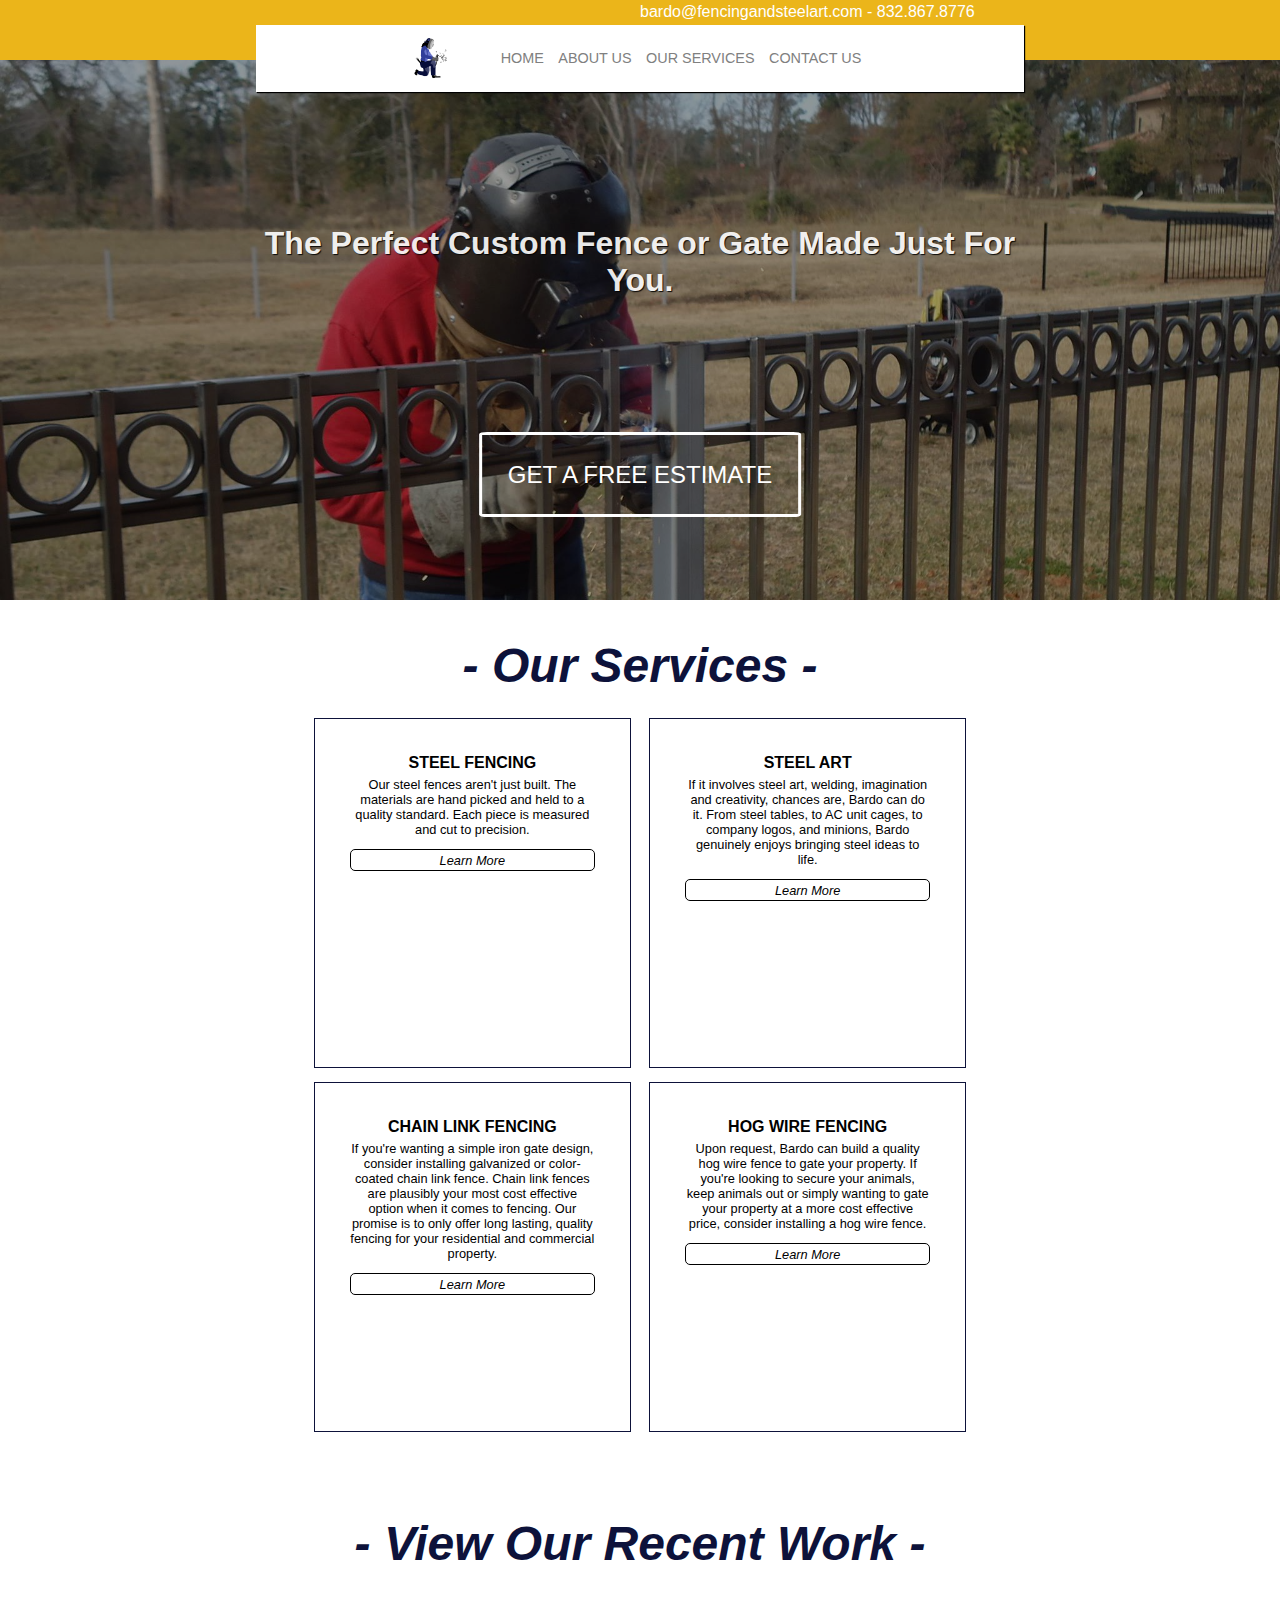
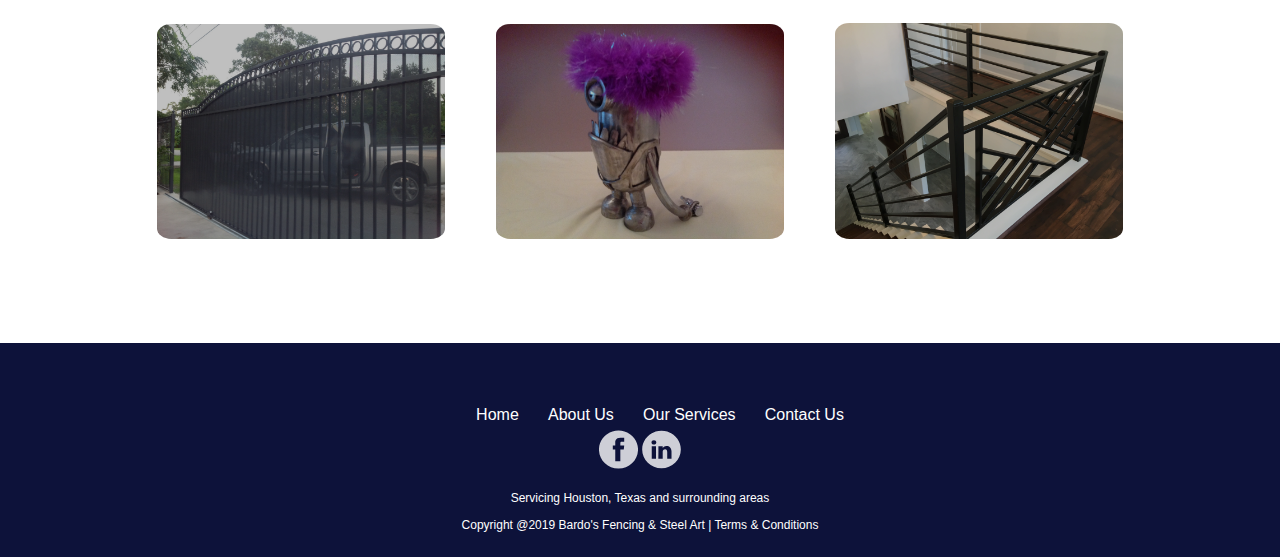
==== commit 224a44be: "edits - oct 27, 2019" ====
--- a/index.html
+++ b/index.html
@@ -45,7 +45,7 @@
 			<p>If it involves steel art, welding, imagination and creativity, chances are, Bardo can do it. From steel tables, to AC unit cages, to company logos, and minions, Bardo genuinely enjoys bringing steel ideas to life. </p>
 			<p class="learnMore"><a href="steelart.html">Learn More</a></p>
 		</div>
-		<div class="service">
+		<!-- <div class="service">
 			<h2>CEDAR WOOD FENCING</h2>
 			<p>A lot of fencing contractors will give you a 'good deal' on your fence, however they may sacrifice the quality of your fence in doing so. In order to ensure that our fence installation service exceeds your expectations, we will only recommend materials and a fence design that are in your best interest.</p>
 			<p class="learnMore"><a href="cedarWoodFencing.html">Learn More</a></p>
@@ -54,7 +54,7 @@
 			<h2>MISCELLANEOUS WOODWORK</h2>
 			<p>Have a rare wood project coming up and want it to be as unique as physically possible? Bardo has experience with indoor and outdoor miscellaneous woodwork such as wood patio decks. Ask us about your upcoming project if you&#39;re looking for optimal efficiency, unparalleled craftsmanship.</p>
 			<p class="learnMore"><a href="miscellaneousWoodWork.html">Learn More</a></p>
-		</div>
+		</div> -->
 			<div class="service">
 			<h2>CHAIN LINK FENCING</h2>
 			<p>If you&#39;re wanting a simple iron gate design, consider installing galvanized or color-coated chain link fence. Chain link fences are plausibly your most cost effective option when it comes to fencing. Our promise is to only offer long lasting, quality fencing for your residential and commercial property.</p>
@@ -79,17 +79,17 @@
 		</a>
 		<a href="steelart.html">
 			<div class="project">
-				<img class="projectImage" src="images/steelMinions/steelMinions2.jpg">
+				<img class="projectImage" src="images/steelMinions/steelMinionsOriginal.jpg">
 				<div class="projectOverlay"></div>
 				<h2 class="projectDescription">Steel Art</h2>
 				<button class="projectButton">View More</button>
 			</div>
 		</a>
-		<a href="miscellaneousWoodWork.html">
+		<a href="wroughtIronFencing.html">
 			<div class="project">
-				<img class="projectImage" src="images/woodFence/woodFence3.jpg">
+				<img class="projectImage" src="images/wrought_iron_fencing_houston_texas.jpg">
 				<div class="projectOverlay"></div>
-				<h2 class="projectDescription">Wood Fencing</h2>
+				<h2 class="projectDescription">Iron Railing</h2>
 				<button class="projectButton">View More</button>
 			</div>
 		</a>
@@ -105,11 +105,13 @@
 		</ul>
 		<a href="https://www.facebook.com/bardosfencing/" target="_blank"><img class="icon" src="images/fbIcon.svg"></a>
 		<a href="https://www.linkedin.com/company/bardosfencing&steelart" target="_blank"><img class="icon" src="images/liIcon.svg"></a>
-		<p>Copyright @2019 Fencing & Steel Art   |   <a href="terms.html">Bardo's Terms & Conditions</a></p>
+		<p>Servicing Houston, Texas and surrounding areas</p>
+		<p>Copyright @2019 Bardo's Fencing & Steel Art   |   <a href="terms.html">Terms & Conditions</a></p>
+
+		
 	</div>
 	<script type="text/javascript" src="js/script.js"></script>
-	<!-- JSON-LD markup generated by Google Structured Data Markup Helper. -->
-<script type="application/ld+json">
+	<script type="application/ld+json">
 {
   "@context" : "http://schema.org",
   "@type" : "LocalBusiness",
--- a/styles/style.css
+++ b/styles/style.css
@@ -54,7 +54,6 @@
 .navBar li:hover {
 	cursor: pointer; 
 	color: black; 
-	/* font-weight: bold;  */
 }
 .imgContainer {
 	width: 100%;
@@ -221,7 +220,7 @@
 	opacity: 1;
 }
 .servicesContainer {
-	width: 75%;
+	width: 55%;
 	text-align: center; 
 	margin: 3% auto;
 }
@@ -237,7 +236,7 @@
 	margin-bottom: 2%; 
 }
 .service {
-	width: 30%; 
+	width: 45%; 
 	min-height: 350px;
 	border: 1px solid #0D123A;
 	display: inline-block;
@@ -507,7 +506,7 @@
 		height: 400px;
 	}
 	.introText {
-		font-size: 2em; 
+		font-size: 2em;
 		top: 20%;
 	}
 	.overlay {
@@ -602,7 +601,7 @@
 	.overlay {
 		height: 400px;
 	}
-	.introText { 
+	.introText {
 		top: 10%;
 	}
 	.ctaButton {
@@ -678,10 +677,13 @@
 }
 
 @media screen and (max-device-width: 480px) {
+	.topMenuBar {
+		width: 80%;
+	}
+	.navBar li {
+	font-size: 1.2em;
+}
 	/* GALLERY MOBILE */
-	.topMenuBar {
-		width: 80%;
-	}	
 	#feature {
 		width: 100%;
 	}
@@ -693,12 +695,13 @@
 	margin-left: 50%;
 	}
 	.imgContainer {
-		height: 500px;
+		height: 400px;
 	}
 	.overlay {
-		height: 500px;
-	}
-	.introText { 
+		height: 400px;
+	}
+	.introText {
+		
 		top: 10%;
 	}
 	.ctaButton {
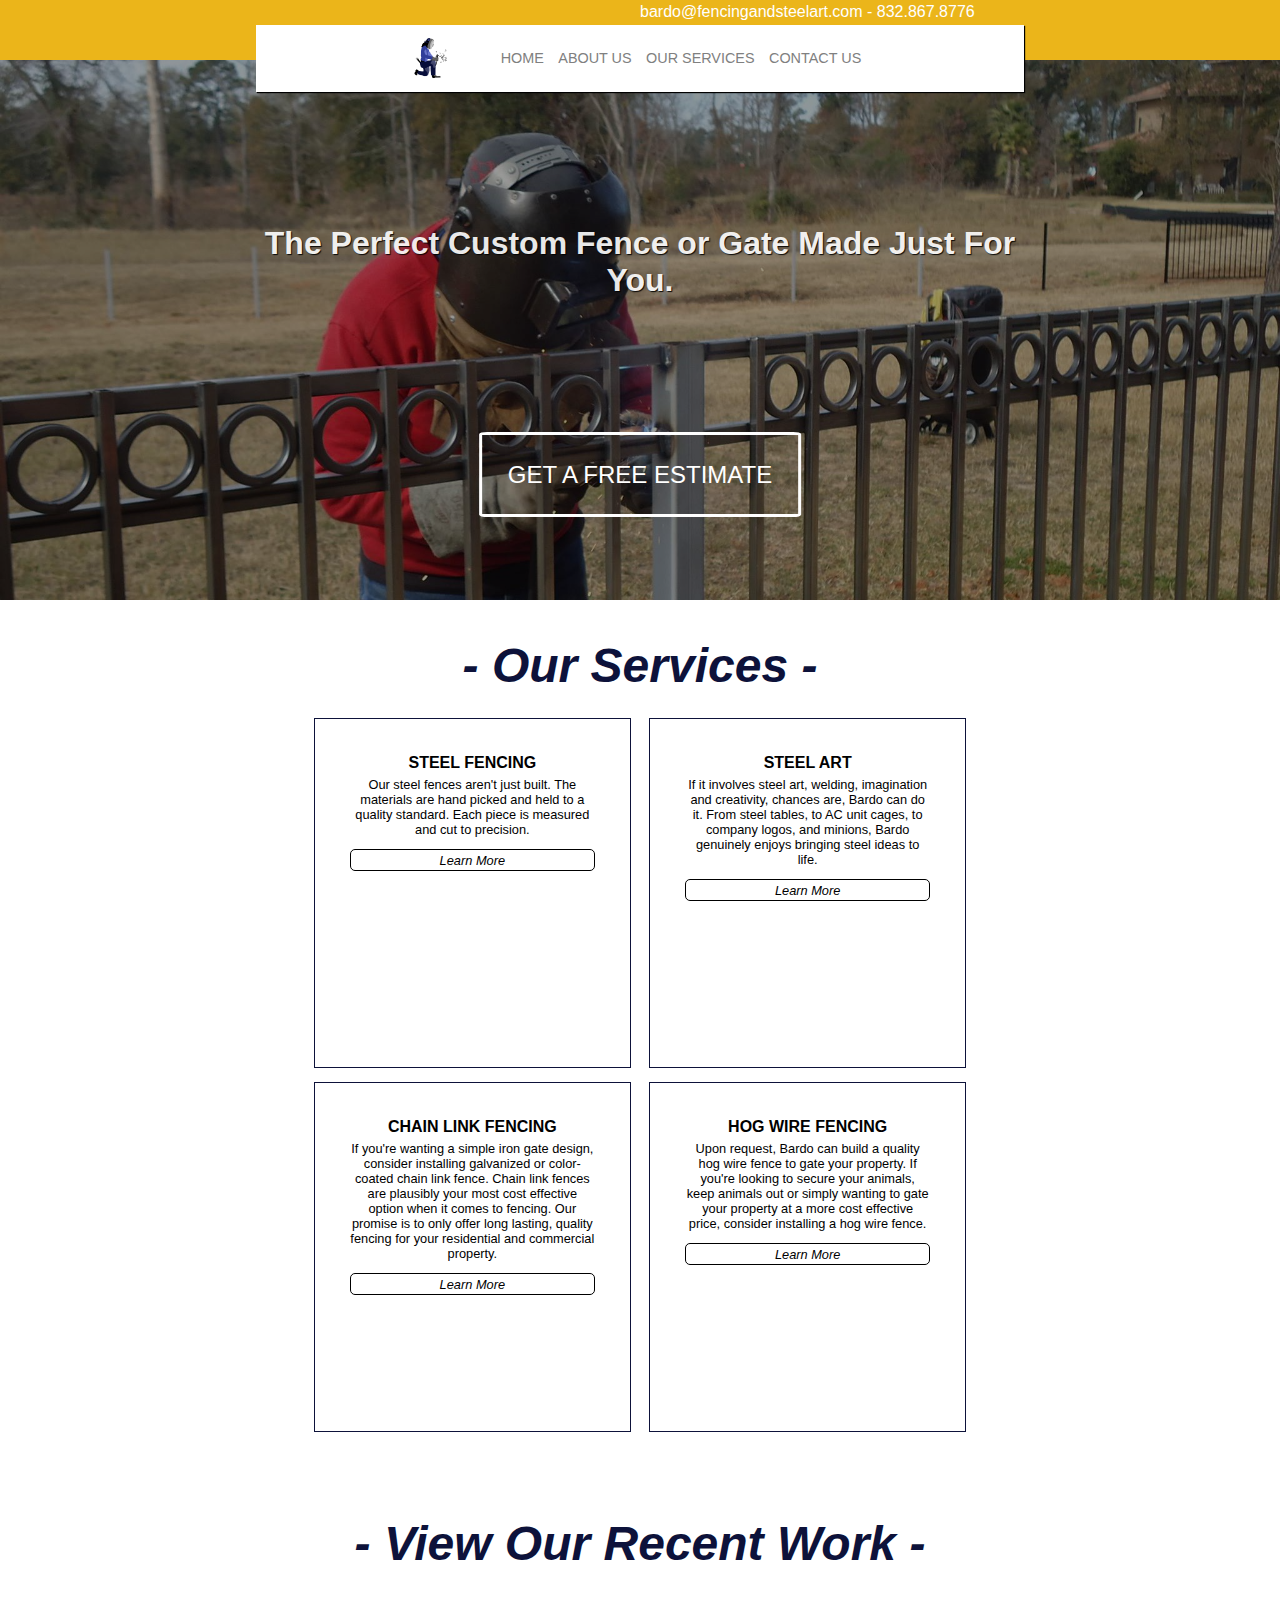
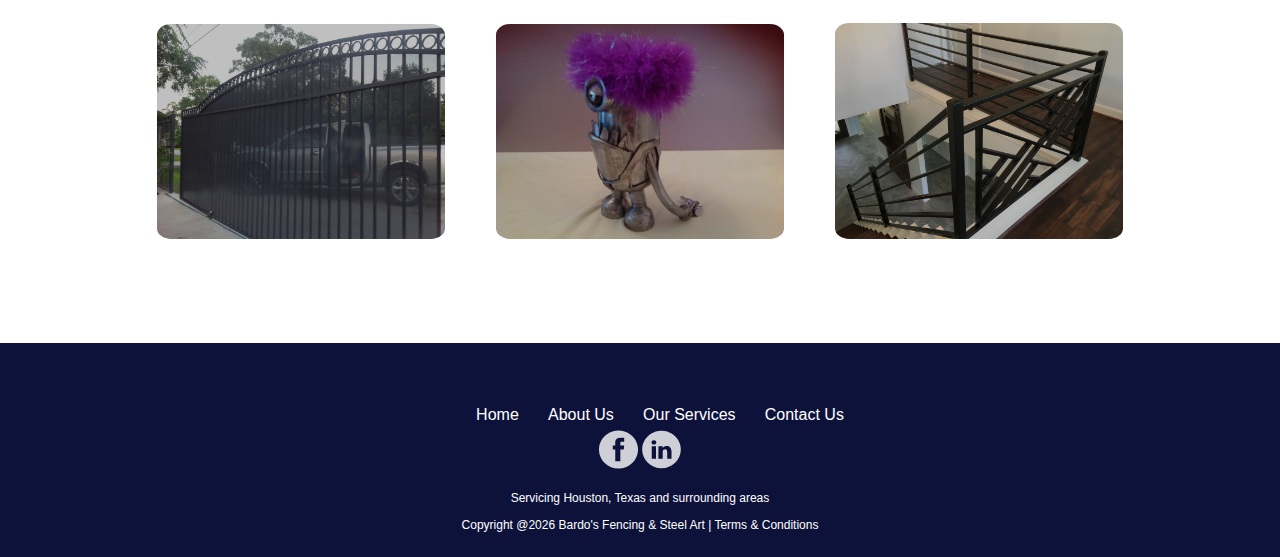
==== commit bdf45dd2: "add viewport tag, mobile text" ====
--- a/index.html
+++ b/index.html
@@ -1,6 +1,7 @@
 <!DOCTYPE html>
 <html>
 <head>
+	<meta name="viewport" content="width=device-width, initial-scale=1.0">
 	<meta name="google-site-verification" content="wmVwrDdYjZsV4L6t1O6WpBYHeqEw9Qr1m8OagSUHsdA"/>
 	<link rel="stylesheet" type="text/css" href="styles/style.css">
 	<title>Bardo&#39;s Fencing & Steel Art</title>
@@ -103,13 +104,22 @@
 			<li class="footerMenuListItem"><a href="contactUs.html">Contact Us</a></li>
 
 		</ul>
+		<div class="company-info-mobile">
+			<span>
+				<a href="mailto:bardo@fencingandsteelart.com">bardo@fencingandsteelart.com</a>  -  
+				<a href="tel:+1-832-867-8776">832.867.8776</a>
+			</span>
+		</div>
 		<a href="https://www.facebook.com/bardosfencing/" target="_blank"><img class="icon" src="images/fbIcon.svg"></a>
 		<a href="https://www.linkedin.com/company/bardosfencing&steelart" target="_blank"><img class="icon" src="images/liIcon.svg"></a>
 		<p>Servicing Houston, Texas and surrounding areas</p>
-		<p>Copyright @2019 Bardo's Fencing & Steel Art   |   <a href="terms.html">Terms & Conditions</a></p>
+		<p>Copyright @<span id="copyright-year"></span> Bardo's Fencing & Steel Art   |   <a href="terms.html">Terms & Conditions</a></p>
 
 		
 	</div>
+	<script type="text/javascript">
+		document.getElementById('copyright-year').innerText = (new Date()).getFullYear();;
+	</script>
 	<script type="text/javascript" src="js/script.js"></script>
 	<script type="application/ld+json">
 {
--- a/styles/style.css
+++ b/styles/style.css
@@ -25,6 +25,9 @@
 	font-size: 1em;
 	color: white;
 	margin-left: 50%;
+}
+.company-info-mobile {
+	display: none;
 }
 .topMenuBar {
 	width: 60%;
@@ -494,7 +497,13 @@
 	}
 
 	.companyInfo {
-	margin-left: 30%;
+		display: none;
+	}
+	.company-info-mobile {
+		display: block;
+		font-size: 1.25rem;
+		color: white;
+		margin: 10px auto;
 	}
 	.topMenuBar {
 	width: 80%;
@@ -525,7 +534,7 @@
 		display: block;
 		width: 80%; 
 		margin: auto;
-		margin-bottom: 2%; 
+		margin-bottom: 5%; 
 	}
 	.service {
 		display: block;
@@ -533,6 +542,8 @@
 		margin: auto;
 		margin-bottom: 2%; 
 		min-height: 200px;
+		padding: 10%;
+		font-size: 1.25rem;
 	}
 	.servicesContainer {
 		width: 80%;
@@ -562,6 +573,10 @@
 	}
 	.servicesPageContainer {
 		margin-bottom: 10%;
+	}
+	.learnMore {
+		padding: 3% 7%;
+		font-size: 1.25rem;
 	}
 	.contactContainer {
 		padding: 5%;
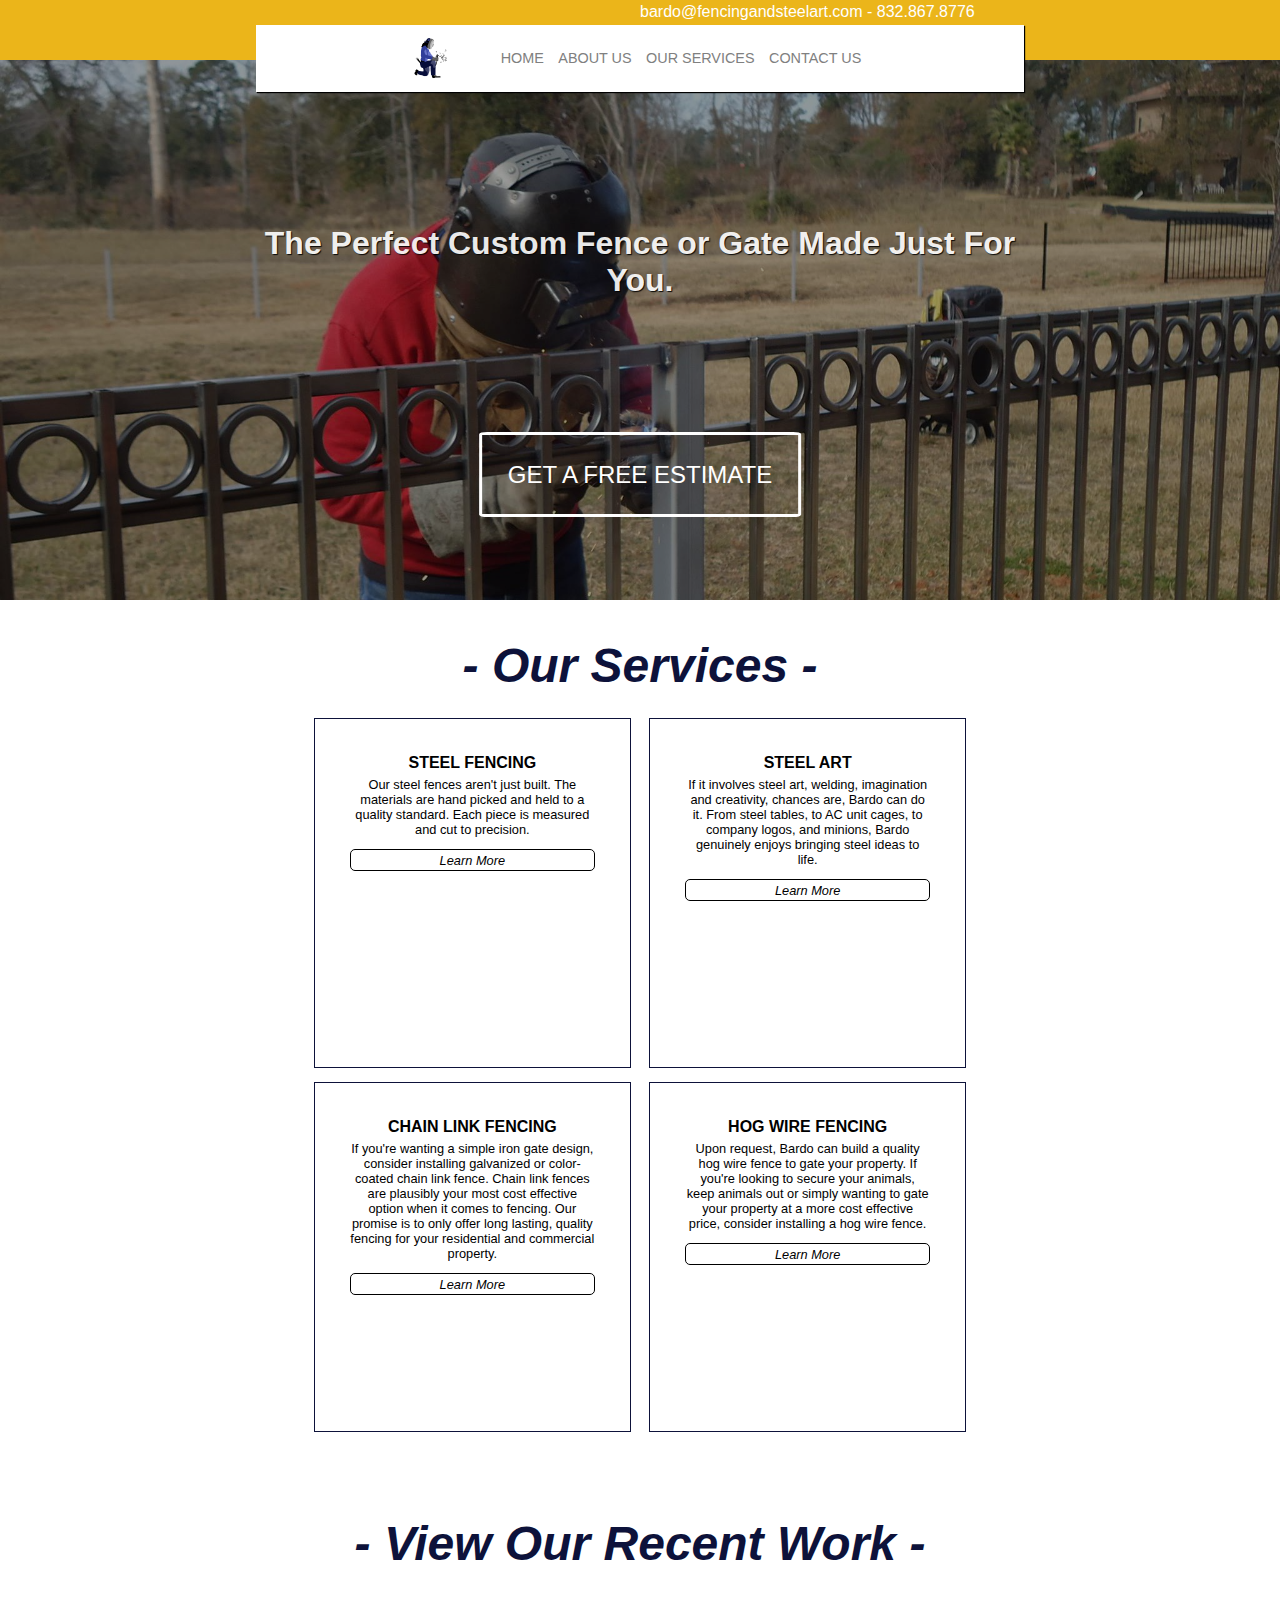
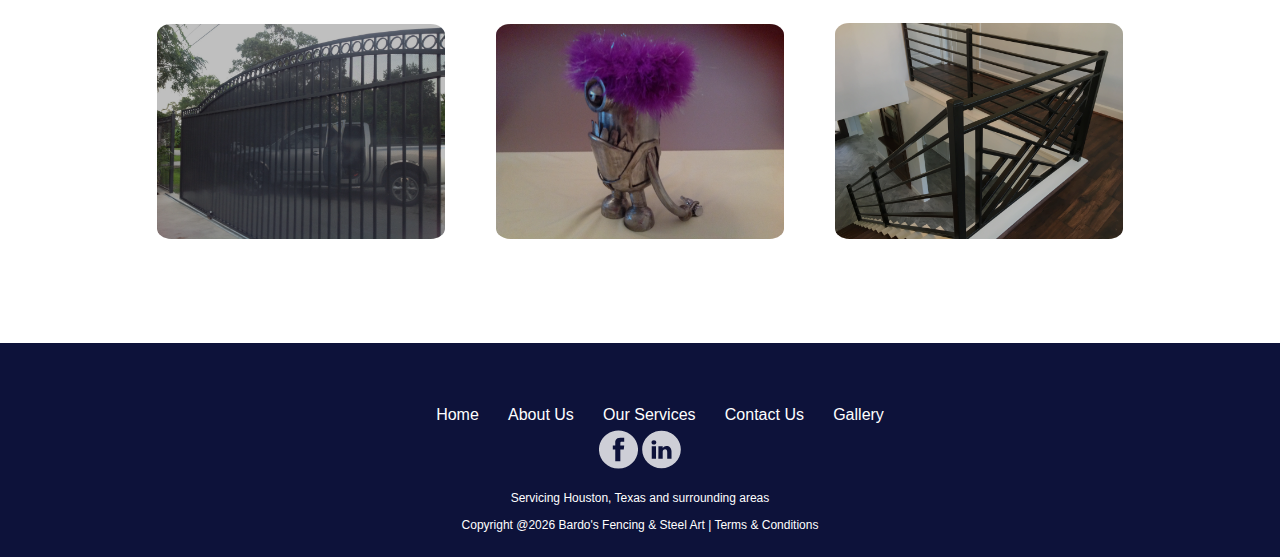
==== commit 4c5b2dc5: "Took out wood references and added gallery to footer" ====
--- a/index.html
+++ b/index.html
@@ -102,7 +102,7 @@
 			<li class="footerMenuListItem"><a href="aboutUs.html">About Us</a></li>
 			<li class="footerMenuListItem"><a href="ourServices.html">Our Services</a></li>
 			<li class="footerMenuListItem"><a href="contactUs.html">Contact Us</a></li>
-
+			<li class="footerMenuListItem"><a href="gallery.html">Gallery</a></li>
 		</ul>
 		<div class="company-info-mobile">
 			<span>
--- a/styles/style.css
+++ b/styles/style.css
@@ -693,7 +693,8 @@
 
 @media screen and (max-device-width: 480px) {
 	.topMenuBar {
-		width: 80%;
+		width: 85%;
+		font-size: .5rem;
 	}
 	.navBar li {
 	font-size: 1.2em;
@@ -709,14 +710,14 @@
 	.companyInfo {
 	margin-left: 50%;
 	}
-	.imgContainer {
-		height: 400px;
-	}
-	.overlay {
-		height: 400px;
-	}
-	.introText {
-		
+	.imgContainer, .imgContainer-NonHomePage {
+		height: 200px;
+	}
+	.overlay, .overlay-NonHomePage {
+		height: 200px;
+	}
+	.introText, .introText-NonHomePage {
+		font-size: 1rem;
 		top: 10%;
 	}
 	.ctaButton {
@@ -730,8 +731,7 @@
 	.project {
 		display: block;
 		width: 80%; 
-		min-height: 400px;
-		margin: 1% auto;
+		margin: 10px auto;
 	}
 	.service {
 		display: block;
@@ -742,6 +742,9 @@
 	.servicesContainer {
 		width: 80%;
 	}
+	.servicesContainer > h3 {
+		font-size: 2rem;
+	}
 	.footer ul {
 		margin-top: 2%;
 	}
@@ -760,7 +763,7 @@
 	}
 	.introText-NonHomePage {
 		top: 10%;
-		width: 55%;
+		width: 60%;
 	}
 	.ctaButton-NonHomePage {
 		top: 18%;
